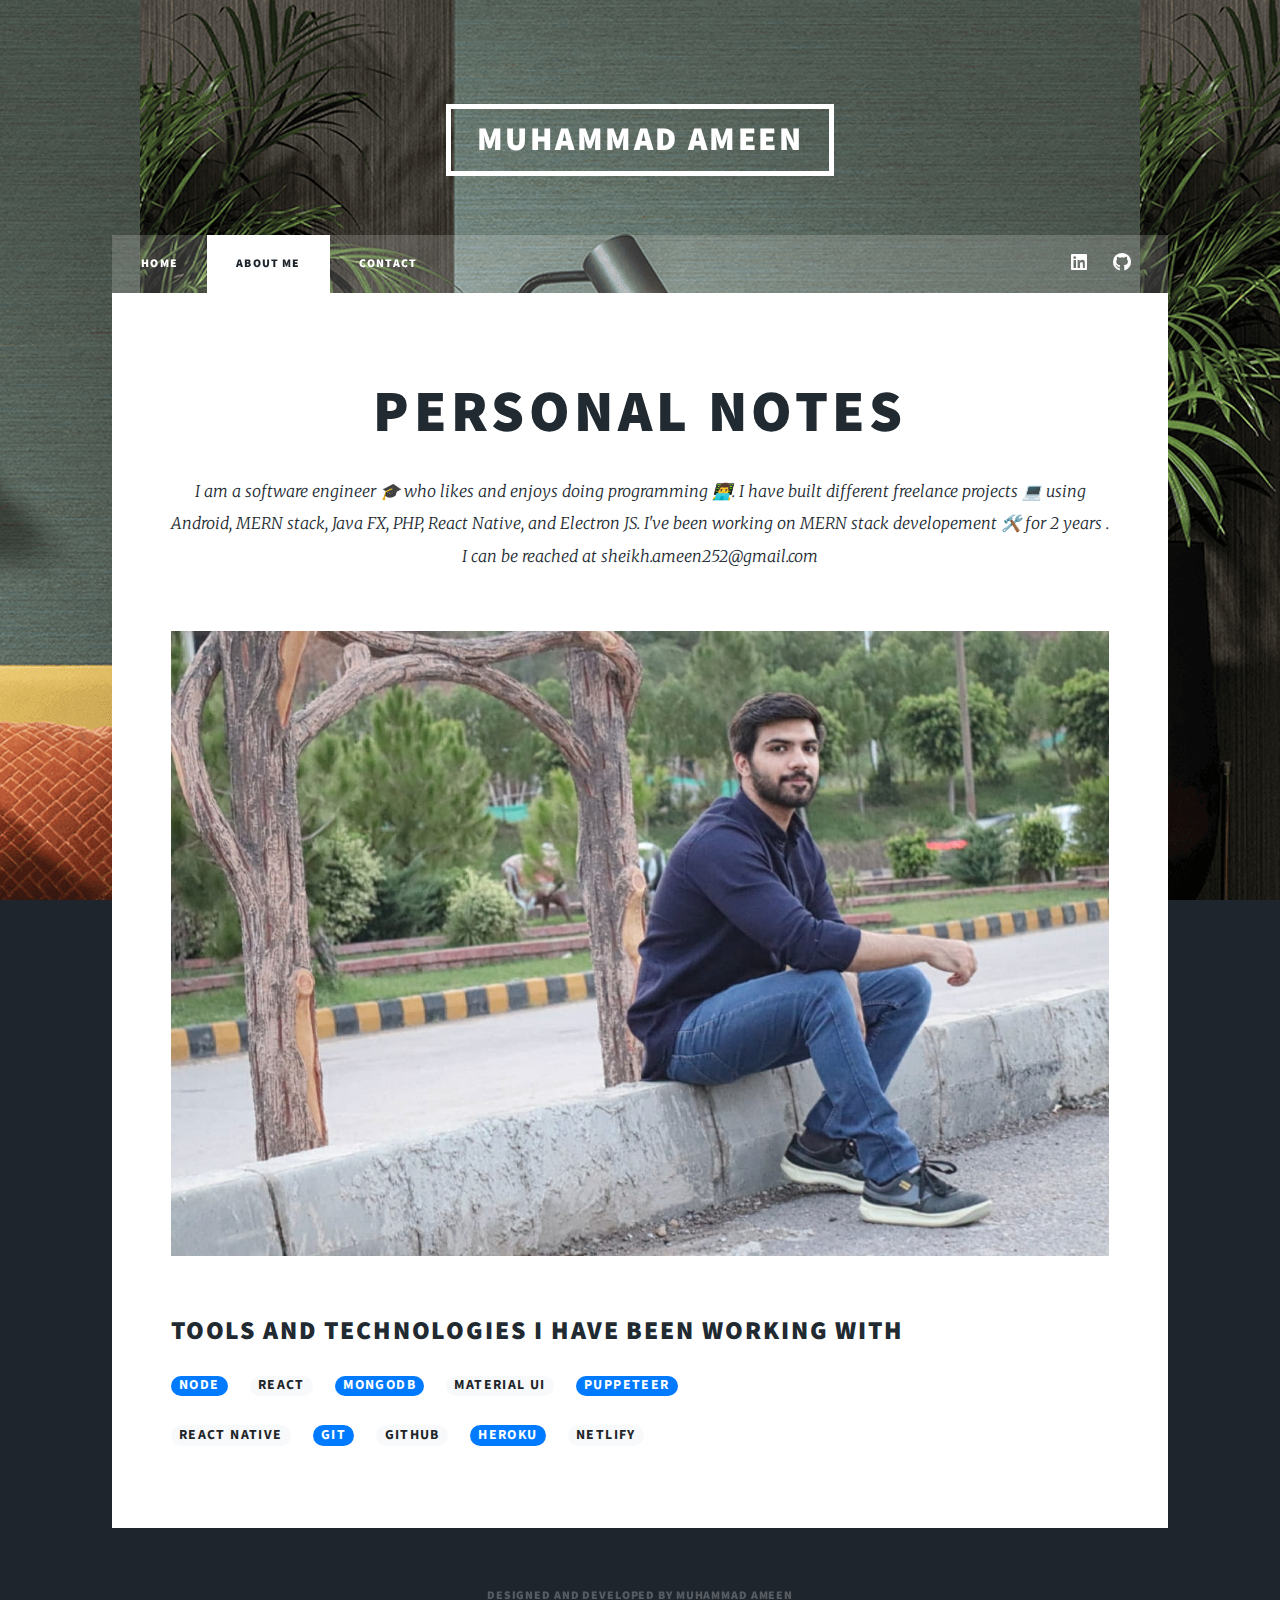
==== about.html @ bad53d4a "added new images, projects, skills and updated aboutme" ====
<!DOCTYPE HTML>

<html>
	<head>
		<title>About me-Muhammad Ameen</title>
		<link rel="stylesheet" href="https://maxcdn.bootstrapcdn.com/bootstrap/4.0.0/css/bootstrap.min.css" integrity="sha384-Gn5384xqQ1aoWXA+058RXPxPg6fy4IWvTNh0E263XmFcJlSAwiGgFAW/dAiS6JXm" crossorigin="anonymous">
		<link rel="icon" href="images/logo.png" type="image/png" sizes="16x16">
		<meta charset="utf-8" />
		<meta name="viewport" content="width=device-width, initial-scale=1, user-scalable=no" />
		<link rel="stylesheet" href="assets/css/main.css" />
		<noscript><link rel="stylesheet" href="assets/css/noscript.css" /></noscript>
	</head>
	<body class="is-preload">

		<!-- Wrapper -->
			<div id="wrapper">

				<!-- Header -->
					<header id="header">
						<a href="index.html" class="logo">Muhammad Ameen</a>
					</header>

				<!-- Nav -->
					<nav id="nav">
						<ul class="links">
							<li><a href="index.html">HOME</a></li>
							<li class="active"><a href="about.html">About me</a></li>
							<li><a href="contact.html">Contact</a></li>
						</ul>
						<ul class="icons">
							<li><a target="_blank" href="https://www.linkedin.com/in/sheikh-ameen-5b559b1a7/" class="icon brands fa-linkedin"><span class="label">LinkedIn</span></a></li>
							<li><a  target="_blank" href="https://github.com/MuhammadAmeen252" class="icon brands fa-github"><span class="label">GitHub</span></a></li>
						</ul>
					</nav>

				<!-- Main -->
					<div id="main">

						<!-- Post -->
							<section class="post">
								<header class="major">
									
									<h1>PERSONAL NOTES</h1>
									<p>I am a software engineer 🎓 who likes and enjoys doing programming 👨‍💻. I have built different freelance projects 💻 using Android, MERN stack, Java FX, PHP, React Native, and Electron JS. I've been working on MERN stack developement 🛠️ for 2 years .
										 I can be reached at sheikh.ameen252@gmail.com</p>
								</header>
								<div class="image main"><img src="images/myPic.jpg" alt="" /></div>
								<h2>Tools And Technologies I have been working with</h2>
								<div class="row">
									
									<h3><span class="badge badge-pill badge-primary">Node</span></h3>
									<h3><span class="badge badge-pill badge-light">React</span></h3>
									<h3><span class="badge badge-pill badge-primary">MongoDB</span></h3>
									<h3><span class="badge badge-pill badge-light">Material UI</span></h3>
									<h3><span class="badge badge-pill badge-primary">Puppeteer</span></h3>
									
									
								</div>

								<div class="row">
									
									<h3><span class="badge badge-pill badge-light">React Native</span></h3>
									<h3><span class="badge badge-pill badge-primary">Git</span></h3>
									<h3><span class="badge badge-pill badge-light">GitHub</span></h3>
									<h3><span class="badge badge-pill badge-primary">Heroku</span></h3>
									<h3><span class="badge badge-pill badge-light">Netlify</span></h3>

								</div>	
								
							</section>

					</div>

				

				<!-- Copyright -->
					<div id="copyright">
						<ul><li>Designed and developed by Muhammad Ameen</li></ul>
					</div>

			</div>

		<!-- Scripts -->
			<script src="assets/js/jquery.min.js"></script>
			<script src="assets/js/jquery.scrollex.min.js"></script>
			<script src="assets/js/jquery.scrolly.min.js"></script>
			<script src="assets/js/browser.min.js"></script>
			<script src="assets/js/breakpoints.min.js"></script>
			<script src="assets/js/util.js"></script>
			<script src="assets/js/main.js"></script>

	</body>
</html>
---- assets/css/main.css ----
@import url(fontawesome-all.min.css);
@import url("https://fonts.googleapis.com/css?family=Merriweather:300,700,300italic,700italic|Source+Sans+Pro:900");

.circle {
	background: #456BD9;
	border-radius: 50%;
	color: #fff;
	height: 8.4em;
	position: relative;
	width: 8.4em;
  }
  
  .circle-content {
	hyphens: auto;
	margin: 0.75em;
	text-align: center;
  }
  
  /**

html, body, div, span, applet, object,
iframe, h1, h2, h3, h4, h5, h6, p, blockquote,
pre, a, abbr, acronym, address, big, cite,
code, del, dfn, em, img, ins, kbd, q, s, samp,
small, strike, strong, sub, sup, tt, var, b,
u, i, center, dl, dt, dd, ol, ul, li, fieldset,
form, label, legend, table, caption, tbody,
tfoot, thead, tr, th, td, article, aside,
canvas, details, embed, figure, figcaption,
footer, header, hgroup, menu, nav, output, ruby,
section, summary, time, mark, audio, video {
	margin: 0;
	padding: 0;
	border: 0;
	font-size: 100%;
	font: inherit;
	vertical-align: baseline;}

article, aside, details, figcaption, figure,
footer, header, hgroup, menu, nav, section {
	display: block;}

body {
	line-height: 1;
}

ol, ul {
	list-style: none;
}

blockquote, q {
	quotes: none;
}

	blockquote:before, blockquote:after, q:before, q:after {
		content: '';
		content: none;
	}

table {
	border-collapse: collapse;
	border-spacing: 0;
}

body {
	-webkit-text-size-adjust: none;
}

mark {
	background-color: transparent;
	color: inherit;
}

input::-moz-focus-inner {
	border: 0;
	padding: 0;
}

input, select, textarea {
	-moz-appearance: none;
	-webkit-appearance: none;
	-ms-appearance: none;
	appearance: none;
}

/* Basic */

	@-ms-viewport {
		width: device-width;
	}

	body {
		-ms-overflow-style: scrollbar;
	}

	@media screen and (max-width: 480px) {

		html, body {
			min-width: 320px;
		}

	}

	html {
		box-sizing: border-box;
	}

	*, *:before, *:after {
		box-sizing: inherit;
	}

	body {
		background-color: #1e252d;
	}

		body.is-preload *, body.is-preload *:before, body.is-preload *:after {
			-moz-animation: none !important;
			-webkit-animation: none !important;
			-ms-animation: none !important;
			animation: none !important;
			-moz-transition: none !important;
			-webkit-transition: none !important;
			-ms-transition: none !important;
			transition: none !important;
		}

/* Type */

	html {
		font-size: 16pt;
	}

		@media screen and (max-width: 1680px) {

			html {
				font-size: 12pt;
			}

		}

		@media screen and (max-width: 1280px) {

			html {
				font-size: 11pt;
			}

		}

		@media screen and (max-width: 360px) {

			html {
				font-size: 10pt;
			}

		}

	body {
		color: #212931;
	}

	body, input, select, textarea {
		font-family: "Merriweather", Georgia, serif;
		font-weight: 300;
		font-size: 1rem;
		line-height: 2.375;
	}

	a {
		-moz-transition: color 0.2s ease-in-out, background-color 0.2s ease-in-out, border-color 0.2s ease-in-out, box-shadow 0.2s ease-in-out;
		-webkit-transition: color 0.2s ease-in-out, background-color 0.2s ease-in-out, border-color 0.2s ease-in-out, box-shadow 0.2s ease-in-out;
		-ms-transition: color 0.2s ease-in-out, background-color 0.2s ease-in-out, border-color 0.2s ease-in-out, box-shadow 0.2s ease-in-out;
		transition: color 0.2s ease-in-out, background-color 0.2s ease-in-out, border-color 0.2s ease-in-out, box-shadow 0.2s ease-in-out;
		border-bottom: dotted 1px;
		text-decoration: none;
	}

		a:hover {
			border-bottom-color: transparent;
		}

	strong, b {
		font-weight: 600;
	}

	em, i {
		font-style: italic;
	}

	p {
		text-align: justify;
		margin: 0 0 2rem 0;
	}

	h1, h2, h3, h4, h5, h6 {
		font-family: "Source Sans Pro", Helvetica, sans-serif;
		font-weight: 900;
		line-height: 1.5;
		letter-spacing: 0.075em;
		text-transform: uppercase;
		margin: 0 0 1rem 0;
	}

		h1 a, h2 a, h3 a, h4 a, h5 a, h6 a {
			border-bottom: 0;
			color: inherit;
			text-decoration: none;
		}

	h1 {
		font-size: 4rem;
		line-height: 1.1;
		margin: 0 0 2rem 0;
	}

	h2 {
		font-size: 1.75rem;
		line-height: 1.3;
		margin: 0 0 1.5rem 0;
	}

	h3 {
		font-size: 1.25rem;
		margin: 0 0 1.5rem 0;
	}

	h4 {
		font-size: 1rem;
	}

	h5 {
		font-size: 0.9rem;
	}

	h6 {
		font-size: 0.8rem;
	}

	sub {
		font-size: 0.8rem;
		position: relative;
		top: 0.5rem;
	}

	sup {
		font-size: 0.8rem;
		position: relative;
		top: -0.5rem;
	}

	blockquote {
		border-left: solid 4px;
		font-style: italic;
		margin: 0 0 2rem 0;
		padding: 0.5rem 0 0.5rem 2rem;
	}

	code {
		border: solid 2px;
		font-family: "Courier New", monospace;
		font-size: 0.9rem;
		margin: 0 0.25rem;
		padding: 0.25rem 0.65rem;
	}

	pre {
		-webkit-overflow-scrolling: touch;
		font-family: "Courier New", monospace;
		font-size: 0.9rem;
		margin: 0 0 2rem 0;
	}

		pre code {
			display: block;
			line-height: 1.75;
			padding: 1rem 1.5rem;
			overflow-x: auto;
		}

	hr {
		border: 0;
		border-bottom: solid 2px;
		margin: 3rem 0;
	}

		hr.major {
			margin: 5rem 0;
		}

	.align-left {
		text-align: left;
	}

	.align-center {
		text-align: center;
	}

	.align-right {
		text-align: right;
	}

	input, select, textarea {
		color: #212931;
	}

	a {
		color: #212931;
		border-bottom-color: rgba(33, 41, 49, 0.5);
	}

		a:hover {
			border-bottom-color: transparent;
			color: #18bfef !important;
		}

	strong, b {
		color: #212931;
	}

	h1, h2, h3, h4, h5, h6 {
		color: #212931;
	}

	blockquote {
		border-left-color: #eeeeee;
	}

	code {
		background: rgba(220, 220, 220, 0.25);
		border-color: #eeeeee;
	}

	hr {
		border-bottom-color: #eeeeee;
	}

/* Row */

	.row {
		display: flex;
		flex-wrap: wrap;
		box-sizing: border-box;
		align-items: stretch;
	}

		.row > * {
			box-sizing: border-box;
		}

		.row.gtr-uniform > * > :last-child {
			margin-bottom: 0;
		}

		.row.aln-left {
			justify-content: flex-start;
		}

		.row.aln-center {
			justify-content: center;
		}

		.row.aln-right {
			justify-content: flex-end;
		}

		.row.aln-top {
			align-items: flex-start;
		}

		.row.aln-middle {
			align-items: center;
		}

		.row.aln-bottom {
			align-items: flex-end;
		}

		.row > .imp {
			order: -1;
		}

		.row > .col-1 {
			width: 8.33333%;
		}

		.row > .off-1 {
			margin-left: 8.33333%;
		}

		.row > .col-2 {
			width: 16.66667%;
		}

		.row > .off-2 {
			margin-left: 16.66667%;
		}

		.row > .col-3 {
			width: 25%;
		}

		.row > .off-3 {
			margin-left: 25%;
		}

		.row > .col-4 {
			width: 33.33333%;
		}

		.row > .off-4 {
			margin-left: 33.33333%;
		}

		.row > .col-5 {
			width: 41.66667%;
		}

		.row > .off-5 {
			margin-left: 41.66667%;
		}

		.row > .col-6 {
			width: 50%;
		}

		.row > .off-6 {
			margin-left: 50%;
		}

		.row > .col-7 {
			width: 58.33333%;
		}

		.row > .off-7 {
			margin-left: 58.33333%;
		}

		.row > .col-8 {
			width: 66.66667%;
		}

		.row > .off-8 {
			margin-left: 66.66667%;
		}

		.row > .col-9 {
			width: 75%;
		}

		.row > .off-9 {
			margin-left: 75%;
		}

		.row > .col-10 {
			width: 83.33333%;
		}

		.row > .off-10 {
			margin-left: 83.33333%;
		}

		.row > .col-11 {
			width: 91.66667%;
		}

		.row > .off-11 {
			margin-left: 91.66667%;
		}

		.row > .col-12 {
			width: 100%;
		}

		.row > .off-12 {
			margin-left: 100%;
		}

		.row.gtr-0 {
			margin-top: 0;
			margin-left: 0rem;
		}

			.row.gtr-0 > * {
				padding: 0 0 0 0rem;
			}

			.row.gtr-0.gtr-uniform {
				margin-top: 0rem;
			}

				.row.gtr-0.gtr-uniform > * {
					padding-top: 0rem;
				}

		.row.gtr-25 {
			margin-top: 0;
			margin-left: -0.375rem;
		}

			.row.gtr-25 > * {
				padding: 0 0 0 0.375rem;
			}

			.row.gtr-25.gtr-uniform {
				margin-top: -0.375rem;
			}

				.row.gtr-25.gtr-uniform > * {
					padding-top: 0.375rem;
				}

		.row.gtr-50 {
			margin-top: 0;
			margin-left: -0.75rem;
		}

			.row.gtr-50 > * {
				padding: 0 0 0 0.75rem;
			}

			.row.gtr-50.gtr-uniform {
				margin-top: -0.75rem;
			}

				.row.gtr-50.gtr-uniform > * {
					padding-top: 0.75rem;
				}

		.row {
			margin-top: 0;
			margin-left: -1.5rem;
		}

			.row > * {
				padding: 0 0 0 1.5rem;
			}

			.row.gtr-uniform {
				margin-top: -1.5rem;
			}

				.row.gtr-uniform > * {
					padding-top: 1.5rem;
				}

		.row.gtr-150 {
			margin-top: 0;
			margin-left: -2.25rem;
		}

			.row.gtr-150 > * {
				padding: 0 0 0 2.25rem;
			}

			.row.gtr-150.gtr-uniform {
				margin-top: -2.25rem;
			}

				.row.gtr-150.gtr-uniform > * {
					padding-top: 2.25rem;
				}

		.row.gtr-200 {
			margin-top: 0;
			margin-left: -3rem;
		}

			.row.gtr-200 > * {
				padding: 0 0 0 3rem;
			}

			.row.gtr-200.gtr-uniform {
				margin-top: -3rem;
			}

				.row.gtr-200.gtr-uniform > * {
					padding-top: 3rem;
				}

		@media screen and (max-width: 1680px) {

			.row {
				display: flex;
				flex-wrap: wrap;
				box-sizing: border-box;
				align-items: stretch;
			}

				.row > * {
					box-sizing: border-box;
				}

				.row.gtr-uniform > * > :last-child {
					margin-bottom: 0;
				}

				.row.aln-left {
					justify-content: flex-start;
				}

				.row.aln-center {
					justify-content: center;
				}

				.row.aln-right {
					justify-content: flex-end;
				}

				.row.aln-top {
					align-items: flex-start;
				}

				.row.aln-middle {
					align-items: center;
				}

				.row.aln-bottom {
					align-items: flex-end;
				}

				.row > .imp-xlarge {
					order: -1;
				}

				.row > .col-1-xlarge {
					width: 8.33333%;
				}

				.row > .off-1-xlarge {
					margin-left: 8.33333%;
				}

				.row > .col-2-xlarge {
					width: 16.66667%;
				}

				.row > .off-2-xlarge {
					margin-left: 16.66667%;
				}

				.row > .col-3-xlarge {
					width: 25%;
				}

				.row > .off-3-xlarge {
					margin-left: 25%;
				}

				.row > .col-4-xlarge {
					width: 33.33333%;
				}

				.row > .off-4-xlarge {
					margin-left: 33.33333%;
				}

				.row > .col-5-xlarge {
					width: 41.66667%;
				}

				.row > .off-5-xlarge {
					margin-left: 41.66667%;
				}

				.row > .col-6-xlarge {
					width: 50%;
				}

				.row > .off-6-xlarge {
					margin-left: 50%;
				}

				.row > .col-7-xlarge {
					width: 58.33333%;
				}

				.row > .off-7-xlarge {
					margin-left: 58.33333%;
				}

				.row > .col-8-xlarge {
					width: 66.66667%;
				}

				.row > .off-8-xlarge {
					margin-left: 66.66667%;
				}

				.row > .col-9-xlarge {
					width: 75%;
				}

				.row > .off-9-xlarge {
					margin-left: 75%;
				}

				.row > .col-10-xlarge {
					width: 83.33333%;
				}

				.row > .off-10-xlarge {
					margin-left: 83.33333%;
				}

				.row > .col-11-xlarge {
					width: 91.66667%;
				}

				.row > .off-11-xlarge {
					margin-left: 91.66667%;
				}

				.row > .col-12-xlarge {
					width: 100%;
				}

				.row > .off-12-xlarge {
					margin-left: 100%;
				}

				.row.gtr-0 {
					margin-top: 0;
					margin-left: 0rem;
				}

					.row.gtr-0 > * {
						padding: 0 0 0 0rem;
					}

					.row.gtr-0.gtr-uniform {
						margin-top: 0rem;
					}

						.row.gtr-0.gtr-uniform > * {
							padding-top: 0rem;
						}

				.row.gtr-25 {
					margin-top: 0;
					margin-left: -0.375rem;
				}

					.row.gtr-25 > * {
						padding: 0 0 0 0.375rem;
					}

					.row.gtr-25.gtr-uniform {
						margin-top: -0.375rem;
					}

						.row.gtr-25.gtr-uniform > * {
							padding-top: 0.375rem;
						}

				.row.gtr-50 {
					margin-top: 0;
					margin-left: -0.75rem;
				}

					.row.gtr-50 > * {
						padding: 0 0 0 0.75rem;
					}

					.row.gtr-50.gtr-uniform {
						margin-top: -0.75rem;
					}

						.row.gtr-50.gtr-uniform > * {
							padding-top: 0.75rem;
						}

				.row {
					margin-top: 0;
					margin-left: -1.5rem;
				}

					.row > * {
						padding: 0 0 0 1.5rem;
					}

					.row.gtr-uniform {
						margin-top: -1.5rem;
					}

						.row.gtr-uniform > * {
							padding-top: 1.5rem;
						}

				.row.gtr-150 {
					margin-top: 0;
					margin-left: -2.25rem;
				}

					.row.gtr-150 > * {
						padding: 0 0 0 2.25rem;
					}

					.row.gtr-150.gtr-uniform {
						margin-top: -2.25rem;
					}

						.row.gtr-150.gtr-uniform > * {
							padding-top: 2.25rem;
						}

				.row.gtr-200 {
					margin-top: 0;
					margin-left: -3rem;
				}

					.row.gtr-200 > * {
						padding: 0 0 0 3rem;
					}

					.row.gtr-200.gtr-uniform {
						margin-top: -3rem;
					}

						.row.gtr-200.gtr-uniform > * {
							padding-top: 3rem;
						}

		}

		@media screen and (max-width: 1280px) {

			.row {
				display: flex;
				flex-wrap: wrap;
				box-sizing: border-box;
				align-items: stretch;
			}

				.row > * {
					box-sizing: border-box;
				}

				.row.gtr-uniform > * > :last-child {
					margin-bottom: 0;
				}

				.row.aln-left {
					justify-content: flex-start;
				}

				.row.aln-center {
					justify-content: center;
				}

				.row.aln-right {
					justify-content: flex-end;
				}

				.row.aln-top {
					align-items: flex-start;
				}

				.row.aln-middle {
					align-items: center;
				}

				.row.aln-bottom {
					align-items: flex-end;
				}

				.row > .imp-large {
					order: -1;
				}

				.row > .col-1-large {
					width: 8.33333%;
				}

				.row > .off-1-large {
					margin-left: 8.33333%;
				}

				.row > .col-2-large {
					width: 16.66667%;
				}

				.row > .off-2-large {
					margin-left: 16.66667%;
				}

				.row > .col-3-large {
					width: 25%;
				}

				.row > .off-3-large {
					margin-left: 25%;
				}

				.row > .col-4-large {
					width: 33.33333%;
				}

				.row > .off-4-large {
					margin-left: 33.33333%;
				}

				.row > .col-5-large {
					width: 41.66667%;
				}

				.row > .off-5-large {
					margin-left: 41.66667%;
				}

				.row > .col-6-large {
					width: 50%;
				}

				.row > .off-6-large {
					margin-left: 50%;
				}

				.row > .col-7-large {
					width: 58.33333%;
				}

				.row > .off-7-large {
					margin-left: 58.33333%;
				}

				.row > .col-8-large {
					width: 66.66667%;
				}

				.row > .off-8-large {
					margin-left: 66.66667%;
				}

				.row > .col-9-large {
					width: 75%;
				}

				.row > .off-9-large {
					margin-left: 75%;
				}

				.row > .col-10-large {
					width: 83.33333%;
				}

				.row > .off-10-large {
					margin-left: 83.33333%;
				}

				.row > .col-11-large {
					width: 91.66667%;
				}

				.row > .off-11-large {
					margin-left: 91.66667%;
				}

				.row > .col-12-large {
					width: 100%;
				}

				.row > .off-12-large {
					margin-left: 100%;
				}

				.row.gtr-0 {
					margin-top: 0;
					margin-left: 0rem;
				}

					.row.gtr-0 > * {
						padding: 0 0 0 0rem;
					}

					.row.gtr-0.gtr-uniform {
						margin-top: 0rem;
					}

						.row.gtr-0.gtr-uniform > * {
							padding-top: 0rem;
						}

				.row.gtr-25 {
					margin-top: 0;
					margin-left: -0.375rem;
				}

					.row.gtr-25 > * {
						padding: 0 0 0 0.375rem;
					}

					.row.gtr-25.gtr-uniform {
						margin-top: -0.375rem;
					}

						.row.gtr-25.gtr-uniform > * {
							padding-top: 0.375rem;
						}

				.row.gtr-50 {
					margin-top: 0;
					margin-left: -0.75rem;
				}

					.row.gtr-50 > * {
						padding: 0 0 0 0.75rem;
					}

					.row.gtr-50.gtr-uniform {
						margin-top: -0.75rem;
					}

						.row.gtr-50.gtr-uniform > * {
							padding-top: 0.75rem;
						}

				.row {
					margin-top: 0;
					margin-left: -1.5rem;
				}

					.row > * {
						padding: 0 0 0 1.5rem;
					}

					.row.gtr-uniform {
						margin-top: -1.5rem;
					}

						.row.gtr-uniform > * {
							padding-top: 1.5rem;
						}

				.row.gtr-150 {
					margin-top: 0;
					margin-left: -2.25rem;
				}

					.row.gtr-150 > * {
						padding: 0 0 0 2.25rem;
					}

					.row.gtr-150.gtr-uniform {
						margin-top: -2.25rem;
					}

						.row.gtr-150.gtr-uniform > * {
							padding-top: 2.25rem;
						}

				.row.gtr-200 {
					margin-top: 0;
					margin-left: -3rem;
				}

					.row.gtr-200 > * {
						padding: 0 0 0 3rem;
					}

					.row.gtr-200.gtr-uniform {
						margin-top: -3rem;
					}

						.row.gtr-200.gtr-uniform > * {
							padding-top: 3rem;
						}

		}

		@media screen and (max-width: 980px) {

			.row {
				display: flex;
				flex-wrap: wrap;
				box-sizing: border-box;
				align-items: stretch;
			}

				.row > * {
					box-sizing: border-box;
				}

				.row.gtr-uniform > * > :last-child {
					margin-bottom: 0;
				}

				.row.aln-left {
					justify-content: flex-start;
				}

				.row.aln-center {
					justify-content: center;
				}

				.row.aln-right {
					justify-content: flex-end;
				}

				.row.aln-top {
					align-items: flex-start;
				}

				.row.aln-middle {
					align-items: center;
				}

				.row.aln-bottom {
					align-items: flex-end;
				}

				.row > .imp-medium {
					order: -1;
				}

				.row > .col-1-medium {
					width: 8.33333%;
				}

				.row > .off-1-medium {
					margin-left: 8.33333%;
				}

				.row > .col-2-medium {
					width: 16.66667%;
				}

				.row > .off-2-medium {
					margin-left: 16.66667%;
				}

				.row > .col-3-medium {
					width: 25%;
				}

				.row > .off-3-medium {
					margin-left: 25%;
				}

				.row > .col-4-medium {
					width: 33.33333%;
				}

				.row > .off-4-medium {
					margin-left: 33.33333%;
				}

				.row > .col-5-medium {
					width: 41.66667%;
				}

				.row > .off-5-medium {
					margin-left: 41.66667%;
				}

				.row > .col-6-medium {
					width: 50%;
				}

				.row > .off-6-medium {
					margin-left: 50%;
				}

				.row > .col-7-medium {
					width: 58.33333%;
				}

				.row > .off-7-medium {
					margin-left: 58.33333%;
				}

				.row > .col-8-medium {
					width: 66.66667%;
				}

				.row > .off-8-medium {
					margin-left: 66.66667%;
				}

				.row > .col-9-medium {
					width: 75%;
				}

				.row > .off-9-medium {
					margin-left: 75%;
				}

				.row > .col-10-medium {
					width: 83.33333%;
				}

				.row > .off-10-medium {
					margin-left: 83.33333%;
				}

				.row > .col-11-medium {
					width: 91.66667%;
				}

				.row > .off-11-medium {
					margin-left: 91.66667%;
				}

				.row > .col-12-medium {
					width: 100%;
				}

				.row > .off-12-medium {
					margin-left: 100%;
				}

				.row.gtr-0 {
					margin-top: 0;
					margin-left: 0rem;
				}

					.row.gtr-0 > * {
						padding: 0 0 0 0rem;
					}

					.row.gtr-0.gtr-uniform {
						margin-top: 0rem;
					}

						.row.gtr-0.gtr-uniform > * {
							padding-top: 0rem;
						}

				.row.gtr-25 {
					margin-top: 0;
					margin-left: -0.375rem;
				}

					.row.gtr-25 > * {
						padding: 0 0 0 0.375rem;
					}

					.row.gtr-25.gtr-uniform {
						margin-top: -0.375rem;
					}

						.row.gtr-25.gtr-uniform > * {
							padding-top: 0.375rem;
						}

				.row.gtr-50 {
					margin-top: 0;
					margin-left: -0.75rem;
				}

					.row.gtr-50 > * {
						padding: 0 0 0 0.75rem;
					}

					.row.gtr-50.gtr-uniform {
						margin-top: -0.75rem;
					}

						.row.gtr-50.gtr-uniform > * {
							padding-top: 0.75rem;
						}

				.row {
					margin-top: 0;
					margin-left: -1.5rem;
				}

					.row > * {
						padding: 0 0 0 1.5rem;
					}

					.row.gtr-uniform {
						margin-top: -1.5rem;
					}

						.row.gtr-uniform > * {
							padding-top: 1.5rem;
						}

				.row.gtr-150 {
					margin-top: 0;
					margin-left: -2.25rem;
				}

					.row.gtr-150 > * {
						padding: 0 0 0 2.25rem;
					}

					.row.gtr-150.gtr-uniform {
						margin-top: -2.25rem;
					}

						.row.gtr-150.gtr-uniform > * {
							padding-top: 2.25rem;
						}

				.row.gtr-200 {
					margin-top: 0;
					margin-left: -3rem;
				}

					.row.gtr-200 > * {
						padding: 0 0 0 3rem;
					}

					.row.gtr-200.gtr-uniform {
						margin-top: -3rem;
					}

						.row.gtr-200.gtr-uniform > * {
							padding-top: 3rem;
						}

		}

		@media screen and (max-width: 736px) {

			.row {
				display: flex;
				flex-wrap: wrap;
				box-sizing: border-box;
				align-items: stretch;
			}

				.row > * {
					box-sizing: border-box;
				}

				.row.gtr-uniform > * > :last-child {
					margin-bottom: 0;
				}

				.row.aln-left {
					justify-content: flex-start;
				}

				.row.aln-center {
					justify-content: center;
				}

				.row.aln-right {
					justify-content: flex-end;
				}

				.row.aln-top {
					align-items: flex-start;
				}

				.row.aln-middle {
					align-items: center;
				}

				.row.aln-bottom {
					align-items: flex-end;
				}

				.row > .imp-small {
					order: -1;
				}

				.row > .col-1-small {
					width: 8.33333%;
				}

				.row > .off-1-small {
					margin-left: 8.33333%;
				}

				.row > .col-2-small {
					width: 16.66667%;
				}

				.row > .off-2-small {
					margin-left: 16.66667%;
				}

				.row > .col-3-small {
					width: 25%;
				}

				.row > .off-3-small {
					margin-left: 25%;
				}

				.row > .col-4-small {
					width: 33.33333%;
				}

				.row > .off-4-small {
					margin-left: 33.33333%;
				}

				.row > .col-5-small {
					width: 41.66667%;
				}

				.row > .off-5-small {
					margin-left: 41.66667%;
				}

				.row > .col-6-small {
					width: 50%;
				}

				.row > .off-6-small {
					margin-left: 50%;
				}

				.row > .col-7-small {
					width: 58.33333%;
				}

				.row > .off-7-small {
					margin-left: 58.33333%;
				}

				.row > .col-8-small {
					width: 66.66667%;
				}

				.row > .off-8-small {
					margin-left: 66.66667%;
				}

				.row > .col-9-small {
					width: 75%;
				}

				.row > .off-9-small {
					margin-left: 75%;
				}

				.row > .col-10-small {
					width: 83.33333%;
				}

				.row > .off-10-small {
					margin-left: 83.33333%;
				}

				.row > .col-11-small {
					width: 91.66667%;
				}

				.row > .off-11-small {
					margin-left: 91.66667%;
				}

				.row > .col-12-small {
					width: 100%;
				}

				.row > .off-12-small {
					margin-left: 100%;
				}

				.row.gtr-0 {
					margin-top: 0;
					margin-left: 0rem;
				}

					.row.gtr-0 > * {
						padding: 0 0 0 0rem;
					}

					.row.gtr-0.gtr-uniform {
						margin-top: 0rem;
					}

						.row.gtr-0.gtr-uniform > * {
							padding-top: 0rem;
						}

				.row.gtr-25 {
					margin-top: 0;
					margin-left: -0.375rem;
				}

					.row.gtr-25 > * {
						padding: 0 0 0 0.375rem;
					}

					.row.gtr-25.gtr-uniform {
						margin-top: -0.375rem;
					}

						.row.gtr-25.gtr-uniform > * {
							padding-top: 0.375rem;
						}

				.row.gtr-50 {
					margin-top: 0;
					margin-left: -0.75rem;
				}

					.row.gtr-50 > * {
						padding: 0 0 0 0.75rem;
					}

					.row.gtr-50.gtr-uniform {
						margin-top: -0.75rem;
					}

						.row.gtr-50.gtr-uniform > * {
							padding-top: 0.75rem;
						}

				.row {
					margin-top: 0;
					margin-left: -1.5rem;
				}

					.row > * {
						padding: 0 0 0 1.5rem;
					}

					.row.gtr-uniform {
						margin-top: -1.5rem;
					}

						.row.gtr-uniform > * {
							padding-top: 1.5rem;
						}

				.row.gtr-150 {
					margin-top: 0;
					margin-left: -2.25rem;
				}

					.row.gtr-150 > * {
						padding: 0 0 0 2.25rem;
					}

					.row.gtr-150.gtr-uniform {
						margin-top: -2.25rem;
					}

						.row.gtr-150.gtr-uniform > * {
							padding-top: 2.25rem;
						}

				.row.gtr-200 {
					margin-top: 0;
					margin-left: -3rem;
				}

					.row.gtr-200 > * {
						padding: 0 0 0 3rem;
					}

					.row.gtr-200.gtr-uniform {
						margin-top: -3rem;
					}

						.row.gtr-200.gtr-uniform > * {
							padding-top: 3rem;
						}

		}

		@media screen and (max-width: 480px) {

			.row {
				display: flex;
				flex-wrap: wrap;
				box-sizing: border-box;
				align-items: stretch;
			}

				.row > * {
					box-sizing: border-box;
				}

				.row.gtr-uniform > * > :last-child {
					margin-bottom: 0;
				}

				.row.aln-left {
					justify-content: flex-start;
				}

				.row.aln-center {
					justify-content: center;
				}

				.row.aln-right {
					justify-content: flex-end;
				}

				.row.aln-top {
					align-items: flex-start;
				}

				.row.aln-middle {
					align-items: center;
				}

				.row.aln-bottom {
					align-items: flex-end;
				}

				.row > .imp-xsmall {
					order: -1;
				}

				.row > .col-1-xsmall {
					width: 8.33333%;
				}

				.row > .off-1-xsmall {
					margin-left: 8.33333%;
				}

				.row > .col-2-xsmall {
					width: 16.66667%;
				}

				.row > .off-2-xsmall {
					margin-left: 16.66667%;
				}

				.row > .col-3-xsmall {
					width: 25%;
				}

				.row > .off-3-xsmall {
					margin-left: 25%;
				}

				.row > .col-4-xsmall {
					width: 33.33333%;
				}

				.row > .off-4-xsmall {
					margin-left: 33.33333%;
				}

				.row > .col-5-xsmall {
					width: 41.66667%;
				}

				.row > .off-5-xsmall {
					margin-left: 41.66667%;
				}

				.row > .col-6-xsmall {
					width: 50%;
				}

				.row > .off-6-xsmall {
					margin-left: 50%;
				}

				.row > .col-7-xsmall {
					width: 58.33333%;
				}

				.row > .off-7-xsmall {
					margin-left: 58.33333%;
				}

				.row > .col-8-xsmall {
					width: 66.66667%;
				}

				.row > .off-8-xsmall {
					margin-left: 66.66667%;
				}

				.row > .col-9-xsmall {
					width: 75%;
				}

				.row > .off-9-xsmall {
					margin-left: 75%;
				}

				.row > .col-10-xsmall {
					width: 83.33333%;
				}

				.row > .off-10-xsmall {
					margin-left: 83.33333%;
				}

				.row > .col-11-xsmall {
					width: 91.66667%;
				}

				.row > .off-11-xsmall {
					margin-left: 91.66667%;
				}

				.row > .col-12-xsmall {
					width: 100%;
				}

				.row > .off-12-xsmall {
					margin-left: 100%;
				}

				.row.gtr-0 {
					margin-top: 0;
					margin-left: 0rem;
				}

					.row.gtr-0 > * {
						padding: 0 0 0 0rem;
					}

					.row.gtr-0.gtr-uniform {
						margin-top: 0rem;
					}

						.row.gtr-0.gtr-uniform > * {
							padding-top: 0rem;
						}

				.row.gtr-25 {
					margin-top: 0;
					margin-left: -0.375rem;
				}

					.row.gtr-25 > * {
						padding: 0 0 0 0.375rem;
					}

					.row.gtr-25.gtr-uniform {
						margin-top: -0.375rem;
					}

						.row.gtr-25.gtr-uniform > * {
							padding-top: 0.375rem;
						}

				.row.gtr-50 {
					margin-top: 0;
					margin-left: -0.75rem;
				}

					.row.gtr-50 > * {
						padding: 0 0 0 0.75rem;
					}

					.row.gtr-50.gtr-uniform {
						margin-top: -0.75rem;
					}

						.row.gtr-50.gtr-uniform > * {
							padding-top: 0.75rem;
						}

				.row {
					margin-top: 0;
					margin-left: -1.5rem;
				}

					.row > * {
						padding: 0 0 0 1.5rem;
					}

					.row.gtr-uniform {
						margin-top: -1.5rem;
					}

						.row.gtr-uniform > * {
							padding-top: 1.5rem;
						}

				.row.gtr-150 {
					margin-top: 0;
					margin-left: -2.25rem;
				}

					.row.gtr-150 > * {
						padding: 0 0 0 2.25rem;
					}

					.row.gtr-150.gtr-uniform {
						margin-top: -2.25rem;
					}

						.row.gtr-150.gtr-uniform > * {
							padding-top: 2.25rem;
						}

				.row.gtr-200 {
					margin-top: 0;
					margin-left: -3rem;
				}

					.row.gtr-200 > * {
						padding: 0 0 0 3rem;
					}

					.row.gtr-200.gtr-uniform {
						margin-top: -3rem;
					}

						.row.gtr-200.gtr-uniform > * {
							padding-top: 3rem;
						}

		}

		@media screen and (max-width: 360px) {

			.row {
				display: flex;
				flex-wrap: wrap;
				box-sizing: border-box;
				align-items: stretch;
			}

				.row > * {
					box-sizing: border-box;
				}

				.row.gtr-uniform > * > :last-child {
					margin-bottom: 0;
				}

				.row.aln-left {
					justify-content: flex-start;
				}

				.row.aln-center {
					justify-content: center;
				}

				.row.aln-right {
					justify-content: flex-end;
				}

				.row.aln-top {
					align-items: flex-start;
				}

				.row.aln-middle {
					align-items: center;
				}

				.row.aln-bottom {
					align-items: flex-end;
				}

				.row > .imp-xxsmall {
					order: -1;
				}

				.row > .col-1-xxsmall {
					width: 8.33333%;
				}

				.row > .off-1-xxsmall {
					margin-left: 8.33333%;
				}

				.row > .col-2-xxsmall {
					width: 16.66667%;
				}

				.row > .off-2-xxsmall {
					margin-left: 16.66667%;
				}

				.row > .col-3-xxsmall {
					width: 25%;
				}

				.row > .off-3-xxsmall {
					margin-left: 25%;
				}

				.row > .col-4-xxsmall {
					width: 33.33333%;
				}

				.row > .off-4-xxsmall {
					margin-left: 33.33333%;
				}

				.row > .col-5-xxsmall {
					width: 41.66667%;
				}

				.row > .off-5-xxsmall {
					margin-left: 41.66667%;
				}

				.row > .col-6-xxsmall {
					width: 50%;
				}

				.row > .off-6-xxsmall {
					margin-left: 50%;
				}

				.row > .col-7-xxsmall {
					width: 58.33333%;
				}

				.row > .off-7-xxsmall {
					margin-left: 58.33333%;
				}

				.row > .col-8-xxsmall {
					width: 66.66667%;
				}

				.row > .off-8-xxsmall {
					margin-left: 66.66667%;
				}

				.row > .col-9-xxsmall {
					width: 75%;
				}

				.row > .off-9-xxsmall {
					margin-left: 75%;
				}

				.row > .col-10-xxsmall {
					width: 83.33333%;
				}

				.row > .off-10-xxsmall {
					margin-left: 83.33333%;
				}

				.row > .col-11-xxsmall {
					width: 91.66667%;
				}

				.row > .off-11-xxsmall {
					margin-left: 91.66667%;
				}

				.row > .col-12-xxsmall {
					width: 100%;
				}

				.row > .off-12-xxsmall {
					margin-left: 100%;
				}

				.row.gtr-0 {
					margin-top: 0;
					margin-left: 0rem;
				}

					.row.gtr-0 > * {
						padding: 0 0 0 0rem;
					}

					.row.gtr-0.gtr-uniform {
						margin-top: 0rem;
					}

						.row.gtr-0.gtr-uniform > * {
							padding-top: 0rem;
						}

				.row.gtr-25 {
					margin-top: 0;
					margin-left: -0.375rem;
				}

					.row.gtr-25 > * {
						padding: 0 0 0 0.375rem;
					}

					.row.gtr-25.gtr-uniform {
						margin-top: -0.375rem;
					}

						.row.gtr-25.gtr-uniform > * {
							padding-top: 0.375rem;
						}

				.row.gtr-50 {
					margin-top: 0;
					margin-left: -0.75rem;
				}

					.row.gtr-50 > * {
						padding: 0 0 0 0.75rem;
					}

					.row.gtr-50.gtr-uniform {
						margin-top: -0.75rem;
					}

						.row.gtr-50.gtr-uniform > * {
							padding-top: 0.75rem;
						}

				.row {
					margin-top: 0;
					margin-left: -1.5rem;
				}

					.row > * {
						padding: 0 0 0 1.5rem;
					}

					.row.gtr-uniform {
						margin-top: -1.5rem;
					}

						.row.gtr-uniform > * {
							padding-top: 1.5rem;
						}

				.row.gtr-150 {
					margin-top: 0;
					margin-left: -2.25rem;
				}

					.row.gtr-150 > * {
						padding: 0 0 0 2.25rem;
					}

					.row.gtr-150.gtr-uniform {
						margin-top: -2.25rem;
					}

						.row.gtr-150.gtr-uniform > * {
							padding-top: 2.25rem;
						}

				.row.gtr-200 {
					margin-top: 0;
					margin-left: -3rem;
				}

					.row.gtr-200 > * {
						padding: 0 0 0 3rem;
					}

					.row.gtr-200.gtr-uniform {
						margin-top: -3rem;
					}

						.row.gtr-200.gtr-uniform > * {
							padding-top: 3rem;
						}

		}

/* Box */

	.box {
		border: solid 2px;
		margin-bottom: 2rem;
		padding: 1.5rem;
	}

		.box > :last-child,
		.box > :last-child > :last-child,
		.box > :last-child > :last-child > :last-child {
			margin-bottom: 0;
		}

		.box.alt {
			border: 0;
			border-radius: 0;
			padding: 0;
		}

	.box {
		border-color: #eeeeee;
	}

/* Button */

	input[type="submit"],
	input[type="reset"],
	input[type="button"],
	button,
	.button {
		-moz-appearance: none;
		-webkit-appearance: none;
		-ms-appearance: none;
		appearance: none;
		-moz-transition: background-color 0.2s ease-in-out, box-shadow 0.2s ease-in-out, color 0.2s ease-in-out;
		-webkit-transition: background-color 0.2s ease-in-out, box-shadow 0.2s ease-in-out, color 0.2s ease-in-out;
		-ms-transition: background-color 0.2s ease-in-out, box-shadow 0.2s ease-in-out, color 0.2s ease-in-out;
		transition: background-color 0.2s ease-in-out, box-shadow 0.2s ease-in-out, color 0.2s ease-in-out;
		border: 0;
		border-radius: 0;
		cursor: pointer;
		display: inline-block;
		font-family: "Source Sans Pro", Helvetica, sans-serif;
		font-size: 0.8rem;
		font-weight: 900;
		letter-spacing: 0.075em;
		height: 3rem;
		line-height: 3rem;
		padding: 0 2rem;
		text-align: center;
		text-decoration: none;
		text-transform: uppercase;
		white-space: nowrap;
	}

		input[type="submit"].icon:before,
		input[type="reset"].icon:before,
		input[type="button"].icon:before,
		button.icon:before,
		.button.icon:before {
			margin-right: 0.5rem;
		}

		input[type="submit"].icon.solo,
		input[type="reset"].icon.solo,
		input[type="button"].icon.solo,
		button.icon.solo,
		.button.icon.solo {
			position: relative;
			width: 4rem;
			height: 4rem;
			line-height: 4rem;
			border-radius: 4rem;
			text-indent: 4rem;
			overflow: hidden;
			padding: 0;
			white-space: nowrap;
		}

			input[type="submit"].icon.solo:before,
			input[type="reset"].icon.solo:before,
			input[type="button"].icon.solo:before,
			button.icon.solo:before,
			.button.icon.solo:before {
				position: absolute;
				display: block;
				top: 0;
				left: 0;
				width: inherit;
				height: inherit;
				line-height: inherit;
				font-size: 1.25rem;
				margin-right: 0;
				text-align: center;
				text-indent: 0;
			}

		input[type="submit"].fit,
		input[type="reset"].fit,
		input[type="button"].fit,
		button.fit,
		.button.fit {
			width: 100%;
		}

		input[type="submit"].small,
		input[type="reset"].small,
		input[type="button"].small,
		button.small,
		.button.small {
			font-size: 0.7rem;
			height: 2.5rem;
			line-height: 2.5rem;
			padding: 0 1.5rem;
		}

		input[type="submit"].large,
		input[type="reset"].large,
		input[type="button"].large,
		button.large,
		.button.large {
			font-size: 0.9rem;
			height: 3.5rem;
			line-height: 3.5rem;
			padding: 0 2.75rem;
		}

		@media screen and (max-width: 980px) {

			input[type="submit"],
			input[type="reset"],
			input[type="button"],
			button,
			.button {
				font-size: 0.9rem;
				height: 3.25rem;
				line-height: 3.25rem;
			}

				input[type="submit"].large,
				input[type="reset"].large,
				input[type="button"].large,
				button.large,
				.button.large {
					font-size: 1rem;
					height: 3.75rem;
					line-height: 3.75rem;
				}

		}

		input[type="submit"].disabled, input[type="submit"]:disabled,
		input[type="reset"].disabled,
		input[type="reset"]:disabled,
		input[type="button"].disabled,
		input[type="button"]:disabled,
		button.disabled,
		button:disabled,
		.button.disabled,
		.button:disabled {
			pointer-events: none;
			opacity: 0.25;
		}

	input[type="submit"],
	input[type="reset"],
	input[type="button"],
	button,
	.button {
		background-color: transparent;
		box-shadow: inset 0 0 0 2px #212931;
		color: #212931 !important;
	}

		input[type="submit"]:hover,
		input[type="reset"]:hover,
		input[type="button"]:hover,
		button:hover,
		.button:hover {
			box-shadow: inset 0 0 0 2px #18bfef;
			color: #18bfef !important;
		}

		input[type="submit"].primary,
		input[type="reset"].primary,
		input[type="button"].primary,
		button.primary,
		.button.primary {
			background-color: #212931;
			box-shadow: none;
			color: #ffffff !important;
		}

			input[type="submit"].primary:hover,
			input[type="reset"].primary:hover,
			input[type="button"].primary:hover,
			button.primary:hover,
			.button.primary:hover {
				background-color: #18bfef;
			}

/* Form */

	form {
		margin: 0 0 2rem 0;
	}

		form > :last-child {
			margin-bottom: 0;
		}

		form > .fields {
			display: -moz-flex;
			display: -webkit-flex;
			display: -ms-flex;
			display: flex;
			-moz-flex-wrap: wrap;
			-webkit-flex-wrap: wrap;
			-ms-flex-wrap: wrap;
			flex-wrap: wrap;
			width: calc(100% + 3rem);
			margin: -1.5rem 0 2rem -1.5rem;
		}

			form > .fields > .field {
				-moz-flex-grow: 0;
				-webkit-flex-grow: 0;
				-ms-flex-grow: 0;
				flex-grow: 0;
				-moz-flex-shrink: 0;
				-webkit-flex-shrink: 0;
				-ms-flex-shrink: 0;
				flex-shrink: 0;
				padding: 1.5rem 0 0 1.5rem;
				width: calc(100% - 1.5rem);
			}

				form > .fields > .field.half {
					width: calc(50% - 0.75rem);
				}

				form > .fields > .field.third {
					width: calc(100%/3 - 0.5rem);
				}

				form > .fields > .field.quarter {
					width: calc(25% - 0.375rem);
				}

		@media screen and (max-width: 480px) {

			form > .fields {
				width: calc(100% + 3rem);
				margin: -1.5rem 0 2rem -1.5rem;
			}

				form > .fields > .field {
					padding: 1.5rem 0 0 1.5rem;
					width: calc(100% - 1.5rem);
				}

					form > .fields > .field.half {
						width: calc(100% - 1.5rem);
					}

					form > .fields > .field.third {
						width: calc(100% - 1.5rem);
					}

					form > .fields > .field.quarter {
						width: calc(100% - 1.5rem);
					}

		}

	label {
		display: block;
		font-family: "Source Sans Pro", Helvetica, sans-serif;
		font-weight: 900;
		line-height: 1.5;
		letter-spacing: 0.075em;
		font-size: 0.8rem;
		text-transform: uppercase;
		margin: 0 0 0.75rem 0;
	}

		@media screen and (max-width: 980px) {

			label {
				font-size: 0.9rem;
			}

		}

	input[type="text"],
	input[type="password"],
	input[type="email"],
	select,
	textarea {
		-moz-appearance: none;
		-webkit-appearance: none;
		-ms-appearance: none;
		appearance: none;
		background: transparent;
		border-radius: 0;
		border: solid 2px;
		color: inherit;
		display: block;
		outline: 0;
		padding: 0 1rem;
		text-decoration: none;
		width: 100%;
	}

		input[type="text"]:invalid,
		input[type="password"]:invalid,
		input[type="email"]:invalid,
		select:invalid,
		textarea:invalid {
			box-shadow: none;
		}

	select {
		background-size: 1.25rem;
		background-repeat: no-repeat;
		background-position: calc(100% - 1rem) center;
		height: 3rem;
		padding-right: 3rem;
		text-overflow: ellipsis;
	}

		select:focus::-ms-value {
			background-color: transparent;
		}

		select::-ms-expand {
			display: none;
		}

	input[type="text"],
	input[type="password"],
	input[type="email"],
	select {
		height: 3rem;
	}

	textarea {
		padding: 0.75rem 1rem;
	}

	input[type="checkbox"],
	input[type="radio"] {
		-moz-appearance: none;
		-webkit-appearance: none;
		-ms-appearance: none;
		appearance: none;
		display: block;
		float: left;
		margin-right: -2rem;
		opacity: 0;
		width: 1rem;
		z-index: -1;
	}

		input[type="checkbox"] + label,
		input[type="radio"] + label {
			text-decoration: none;
			cursor: pointer;
			display: inline-block;
			font-size: 1rem;
			letter-spacing: 0;
			font-family: "Merriweather", Georgia, serif;
			text-transform: none;
			font-weight: 300;
			padding-left: 2.8rem;
			padding-right: 1rem;
			position: relative;
		}

			input[type="checkbox"] + label:before,
			input[type="radio"] + label:before {
				-moz-osx-font-smoothing: grayscale;
				-webkit-font-smoothing: antialiased;
				display: inline-block;
				font-style: normal;
				font-variant: normal;
				text-rendering: auto;
				line-height: 1;
				text-transform: none !important;
				font-family: 'Font Awesome 5 Free';
				font-weight: 900;
			}

			input[type="checkbox"] + label:before,
			input[type="radio"] + label:before {
				border-radius: 0;
				border: solid 2px;
				content: '';
				display: inline-block;
				font-size: 0.8rem;
				height: 1.8rem;
				left: 0;
				line-height: 1.65rem;
				position: absolute;
				text-align: center;
				top: -0.125rem;
				width: 1.8rem;
			}

		input[type="checkbox"]:checked + label:before,
		input[type="radio"]:checked + label:before {
			content: '\f00c';
		}

	input[type="checkbox"] + label:before {
		border-radius: 0;
	}

	input[type="radio"] + label:before {
		border-radius: 100%;
	}

	::-webkit-input-placeholder {
		opacity: 1.0;
	}

	:-moz-placeholder {
		opacity: 1.0;
	}

	::-moz-placeholder {
		opacity: 1.0;
	}

	:-ms-input-placeholder {
		opacity: 1.0;
	}

	label {
		color: #212931;
	}

	input[type="text"],
	input[type="password"],
	input[type="email"],
	select,
	textarea {
		border-color: #eeeeee;
	}

		input[type="text"]:focus,
		input[type="password"]:focus,
		input[type="email"]:focus,
		select:focus,
		textarea:focus {
			border-color: #18bfef;
		}

	select {
		background-image: url("data:image/svg+xml;charset=utf8,%3Csvg xmlns='http://www.w3.org/2000/svg' width='40' height='40' preserveAspectRatio='none' viewBox='0 0 40 40'%3E%3Cpath d='M9.4,12.3l10.4,10.4l10.4-10.4c0.2-0.2,0.5-0.4,0.9-0.4c0.3,0,0.6,0.1,0.9,0.4l3.3,3.3c0.2,0.2,0.4,0.5,0.4,0.9 c0,0.4-0.1,0.6-0.4,0.9L20.7,31.9c-0.2,0.2-0.5,0.4-0.9,0.4c-0.3,0-0.6-0.1-0.9-0.4L4.3,17.3c-0.2-0.2-0.4-0.5-0.4-0.9 c0-0.4,0.1-0.6,0.4-0.9l3.3-3.3c0.2-0.2,0.5-0.4,0.9-0.4S9.1,12.1,9.4,12.3z' fill='%23eeeeee' /%3E%3C/svg%3E");
	}

		select option {
			background-color: #ffffff;
			color: #212931;
		}

	.select-wrapper:before {
		color: #eeeeee;
	}

	input[type="checkbox"] + label,
	input[type="radio"] + label {
		color: #212931;
	}

		input[type="checkbox"] + label:before,
		input[type="radio"] + label:before {
			border-color: #eeeeee;
		}

	input[type="checkbox"]:checked + label:before,
	input[type="radio"]:checked + label:before {
		background-color: #212931;
		border-color: #212931;
		color: #ffffff;
	}

	input[type="checkbox"]:focus + label:before,
	input[type="radio"]:focus + label:before {
		border-color: #18bfef;
	}

	::-webkit-input-placeholder {
		color: #909498 !important;
	}

	:-moz-placeholder {
		color: #909498 !important;
	}

	::-moz-placeholder {
		color: #909498 !important;
	}

	:-ms-input-placeholder {
		color: #909498 !important;
	}

	.formerize-placeholder {
		color: #909498 !important;
	}

/* Icon */

	.icon {
		text-decoration: none;
		border-bottom: none;
		position: relative;
	}

		.icon:before {
			-moz-osx-font-smoothing: grayscale;
			-webkit-font-smoothing: antialiased;
			display: inline-block;
			font-style: normal;
			font-variant: normal;
			text-rendering: auto;
			line-height: 1;
			text-transform: none !important;
			font-family: 'Font Awesome 5 Free';
			font-weight: 400;
		}

		.icon > .label {
			display: none;
		}

		.icon:before {
			line-height: inherit;
		}

		.icon.solid:before {
			font-weight: 900;
		}

		.icon.brands:before {
			font-family: 'Font Awesome 5 Brands';
		}

/* Image */

	.image {
		border: 0;
		display: inline-block;
		position: relative;
	}

		.image img {
			display: block;
		}

		.image.left, .image.right {
			max-width: 40%;
		}

			.image.left img, .image.right img {
				width: 100%;
			}

		.image.left {
			float: left;
			margin: 0 2rem 2rem 0;
			top: 0.75rem;
		}

		.image.right {
			float: right;
			margin: 0 0 2rem 2rem;
			top: 0.75rem;
		}

		.image.fit {
			display: block;
			margin: 2.5rem 0;
			width: 100%;
		}

			.image.fit:first-child {
				margin-top: 0;
			}

			.image.fit img {
				width: 100%;
			}

		.image.main {
			display: block;
			margin: 4rem 0;
			width: 100%;
		}

			.image.main:first-child {
				margin-top: 0;
			}

			.image.main img {
				width: 100%;
			}

		@media screen and (max-width: 736px) {

			.image.fit {
				margin: 2rem 0;
			}

			.image.main {
				margin: 2rem 0;
			}

		}

	a.image {
		overflow: hidden;
	}

		a.image img {
			-moz-transition: -moz-transform 0.2s ease-out;
			-webkit-transition: -webkit-transform 0.2s ease-out;
			-ms-transition: -ms-transform 0.2s ease-out;
			transition: transform 0.2s ease-out;
		}

		a.image:hover img {
			-moz-transform: scale(1.05);
			-webkit-transform: scale(1.05);
			-ms-transform: scale(1.05);
			transform: scale(1.05);
		}

/* Actions */

	ul.actions {
		display: -moz-flex;
		display: -webkit-flex;
		display: -ms-flex;
		display: flex;
		cursor: default;
		list-style: none;
		margin-left: -1rem;
		padding-left: 0;
	}

		ul.actions li {
			padding: 0 0 0 1rem;
			vertical-align: middle;
		}

		ul.actions.special {
			-moz-justify-content: center;
			-webkit-justify-content: center;
			-ms-justify-content: center;
			justify-content: center;
			width: 100%;
			margin-left: 0;
		}

			ul.actions.special li:first-child {
				padding-left: 0;
			}

		ul.actions.stacked {
			-moz-flex-direction: column;
			-webkit-flex-direction: column;
			-ms-flex-direction: column;
			flex-direction: column;
			margin-left: 0;
		}

			ul.actions.stacked li {
				padding: 1.3rem 0 0 0;
			}

				ul.actions.stacked li:first-child {
					padding-top: 0;
				}

		ul.actions.fit {
			width: calc(100% + 1rem);
		}

			ul.actions.fit li {
				-moz-flex-grow: 1;
				-webkit-flex-grow: 1;
				-ms-flex-grow: 1;
				flex-grow: 1;
				-moz-flex-shrink: 1;
				-webkit-flex-shrink: 1;
				-ms-flex-shrink: 1;
				flex-shrink: 1;
				width: 100%;
			}

				ul.actions.fit li > * {
					width: 100%;
				}

			ul.actions.fit.stacked {
				width: 100%;
			}

		@media screen and (max-width: 480px) {

			ul.actions:not(.fixed) {
				-moz-flex-direction: column;
				-webkit-flex-direction: column;
				-ms-flex-direction: column;
				flex-direction: column;
				margin-left: 0;
				width: 100% !important;
			}

				ul.actions:not(.fixed) li {
					-moz-flex-grow: 1;
					-webkit-flex-grow: 1;
					-ms-flex-grow: 1;
					flex-grow: 1;
					-moz-flex-shrink: 1;
					-webkit-flex-shrink: 1;
					-ms-flex-shrink: 1;
					flex-shrink: 1;
					padding: 1rem 0 0 0;
					text-align: center;
					width: 100%;
				}

					ul.actions:not(.fixed) li > * {
						width: 100%;
					}

					ul.actions:not(.fixed) li:first-child {
						padding-top: 0;
					}

					ul.actions:not(.fixed) li input[type="submit"],
					ul.actions:not(.fixed) li input[type="reset"],
					ul.actions:not(.fixed) li input[type="button"],
					ul.actions:not(.fixed) li button,
					ul.actions:not(.fixed) li .button {
						width: 100%;
					}

						ul.actions:not(.fixed) li input[type="submit"].icon:before,
						ul.actions:not(.fixed) li input[type="reset"].icon:before,
						ul.actions:not(.fixed) li input[type="button"].icon:before,
						ul.actions:not(.fixed) li button.icon:before,
						ul.actions:not(.fixed) li .button.icon:before {
							margin-left: -0.5rem;
						}

		}

/* Icons */

	ul.icons {
		cursor: default;
		list-style: none;
		padding-left: 0;
	}

		ul.icons li {
			display: inline-block;
			padding: 0 0.5rem 0 0;
			vertical-align: middle;
		}

			ul.icons li:last-child {
				padding-right: 0;
			}

			ul.icons li .icon:before {
				width: 2.25rem;
				height: 2.25rem;
				line-height: 2.25rem;
				display: inline-block;
				text-align: center;
				border-radius: 100%;
				font-size: 1.25rem;
			}

		ul.icons.alt li .icon:before {
			-moz-transition: color 0.2s ease-in-out, background-color 0.2s ease-in-out, border-color 0.2s ease-in-out, box-shadow 0.2s ease-in-out;
			-webkit-transition: color 0.2s ease-in-out, background-color 0.2s ease-in-out, border-color 0.2s ease-in-out, box-shadow 0.2s ease-in-out;
			-ms-transition: color 0.2s ease-in-out, background-color 0.2s ease-in-out, border-color 0.2s ease-in-out, box-shadow 0.2s ease-in-out;
			transition: color 0.2s ease-in-out, background-color 0.2s ease-in-out, border-color 0.2s ease-in-out, box-shadow 0.2s ease-in-out;
			font-size: 1rem;
		}

/* List */

	ol {
		list-style: decimal;
		margin: 0 0 2rem 0;
		padding-left: 1.25rem;
	}

		ol li {
			padding-left: 0.25rem;
		}

	ul {
		list-style: disc;
		margin: 0 0 2rem 0;
		padding-left: 1rem;
	}

		ul li {
			padding-left: 0.5rem;
		}

		ul.divided {
			list-style: none;
			padding-left: 0;
		}

			ul.divided li {
				border-top: solid 1px;
				padding: 0.5rem 0;
			}

				ul.divided li:first-child {
					border-top: 0;
					padding-top: 0;
				}

	dl {
		margin: 0 0 2rem 0;
	}

		dl dt {
			display: block;
			font-weight: 600;
			margin: 0 0 1rem 0;
		}

		dl dd {
			margin-left: 2rem;
		}

	ul.divided li {
		border-top-color: #eeeeee;
	}

	ul.icons li a.icon:hover:before {
		color: #18bfef;
	}

	ul.icons.alt li .icon:before {
		box-shadow: inset 0 0 0 2px #eeeeee;
	}

	ul.icons.alt li a.icon:hover:before {
		box-shadow: inset 0 0 0 2px #18bfef;
	}

/* Section/Article */

	section.special, article.special {
		text-align: center;
	}

	header {
		cursor: default;
	}

		header > .date {
			display: block;
			font-size: 0.8rem;
			height: 1;
			margin: 0 0 1rem 0;
			position: relative;
		}

		header > p {
			font-style: italic;
		}

		header > h1 + p {
			font-size: 1.1rem;
			margin-top: -0.5rem;
			line-height: 2;
		}

		header > h2 + p {
			font-size: 1rem;
			margin-top: -0.75rem;
		}

		header > h3 + p {
			font-size: 0.9rem;
			margin-top: -0.75rem;
		}

		header > h4 + p {
			font-size: 0.8rem;
			margin-top: -0.75rem;
		}

		header.major {
			margin: 0 0 4rem 0;
			text-align: center;
		}

			header.major > :last-child {
				margin-bottom: 0;
			}

			header.major > p {
				margin-top: 0;
				text-align: center;
			}

			header.major > .date {
				font-size: 1rem;
				margin: 0 0 4rem 0;
			}

				header.major > .date:before, header.major > .date:after {
					content: '';
					display: block;
					position: absolute;
					top: 50%;
					width: calc(50% - 6rem);
					border-top: solid 2px;
				}

				header.major > .date:before {
					left: 0;
				}

				header.major > .date:after {
					right: 0;
				}

		@media screen and (max-width: 980px) {

			header br {
				display: none;
			}

		}

		@media screen and (max-width: 736px) {

			header.major {
				margin: 0 0 2rem 0;
			}

		}

	header.major .date:before, header.major .date:after {
		border-top-color: #eeeeee;
	}

/* Table */

	.table-wrapper {
		-webkit-overflow-scrolling: touch;
		overflow-x: auto;
	}

	table {
		margin: 0 0 2rem 0;
		width: 100%;
	}

		table tbody tr {
			border: solid 1px;
			border-left: 0;
			border-right: 0;
		}

		table td {
			padding: 0.75rem 0.75rem;
		}

		table th {
			font-family: "Source Sans Pro", Helvetica, sans-serif;
			font-size: 0.8rem;
			font-weight: 900;
			letter-spacing: 0.075em;
			line-height: 1.5;
			padding: 0 0.75rem 0.75rem 0.75rem;
			text-align: left;
			text-transform: uppercase;
		}

			@media screen and (max-width: 980px) {

				table th {
					font-size: 0.9rem;
				}

			}

		table thead {
			border-bottom: solid 2px;
		}

		table tfoot {
			border-top: solid 2px;
		}

		table.alt {
			border-collapse: separate;
		}

			table.alt tbody tr td {
				border: solid 1px;
				border-left-width: 0;
				border-top-width: 0;
			}

				table.alt tbody tr td:first-child {
					border-left-width: 1px;
				}

			table.alt tbody tr:first-child td {
				border-top-width: 1px;
			}

			table.alt thead {
				border-bottom: 0;
			}

			table.alt tfoot {
				border-top: 0;
			}

	table tbody tr {
		border-color: #eeeeee;
	}

		table tbody tr:nth-child(2n + 1) {
			background-color: rgba(220, 220, 220, 0.25);
		}

	table th {
		color: #212931;
	}

	table thead {
		border-bottom-color: #eeeeee;
	}

	table tfoot {
		border-top-color: #eeeeee;
	}

	table.alt tbody tr td {
		border-color: #eeeeee;
	}

/* Pagination */

	.pagination {
		display: -moz-inline-flex;
		display: -webkit-inline-flex;
		display: -ms-inline-flex;
		display: inline-flex;
		-moz-user-select: none;
		-webkit-user-select: none;
		-ms-user-select: none;
		user-select: none;
		cursor: default;
		list-style: none;
		margin: 0 0 2rem 2px;
		padding: 0;
	}

		.pagination a, .pagination span {
			-moz-transition: background-color 0.2s ease-in-out, border-color 0.2s ease-in-out, box-shadow 0.2s ease-in-out, color 0.2s ease-in-out;
			-webkit-transition: background-color 0.2s ease-in-out, border-color 0.2s ease-in-out, box-shadow 0.2s ease-in-out, color 0.2s ease-in-out;
			-ms-transition: background-color 0.2s ease-in-out, border-color 0.2s ease-in-out, box-shadow 0.2s ease-in-out, color 0.2s ease-in-out;
			transition: background-color 0.2s ease-in-out, border-color 0.2s ease-in-out, box-shadow 0.2s ease-in-out, color 0.2s ease-in-out;
			border: solid 2px;
			display: inline-block;
			font-family: "Source Sans Pro", Helvetica, sans-serif;
			font-size: 0.8rem;
			font-weight: 900;
			height: 3rem;
			letter-spacing: 0.075em;
			line-height: calc(3rem - 4px);
			margin-left: -2px;
			min-width: 3rem;
			position: relative;
			text-align: center;
			text-decoration: none;
			text-transform: uppercase;
		}

		.pagination .next, .pagination .previous {
			text-decoration: none;
			padding: 0 1.75rem;
		}

			.pagination .next:before, .pagination .previous:before {
				-moz-osx-font-smoothing: grayscale;
				-webkit-font-smoothing: antialiased;
				display: inline-block;
				font-style: normal;
				font-variant: normal;
				text-rendering: auto;
				line-height: 1;
				text-transform: none !important;
				font-family: 'Font Awesome 5 Free';
				font-weight: 900;
			}

			.pagination .next:before, .pagination .previous:before {
				display: inline-block;
				color: inherit !important;
				line-height: inherit;
			}

		.pagination .previous:before {
			content: '\f104';
			margin-right: 0.9375em;
		}

		.pagination .next:before {
			content: '\f105';
			float: right;
			margin-left: 0.9375em;
		}

		@media screen and (max-width: 980px) {

			.pagination a, .pagination span {
				font-size: 0.9rem;
			}

		}

		@media screen and (max-width: 480px) {

			.pagination .page, .pagination .extra {
				display: none;
			}

		}

	.pagination a, .pagination span {
		border-color: #eeeeee;
	}

	.pagination a {
		color: #212931 !important;
	}

		.pagination a:hover {
			color: #18bfef !important;
			border-color: #18bfef;
			z-index: 1;
		}

			.pagination a:hover + a,
			.pagination a:hover + span {
				border-left-color: #18bfef;
			}

		.pagination a.active {
			background-color: #eeeeee;
		}

	.pagination span {
		color: #eeeeee;
	}

/* Wrapper */

	#wrapper {
		-moz-transition: opacity 0.5s ease;
		-webkit-transition: opacity 0.5s ease;
		-ms-transition: opacity 0.5s ease;
		transition: opacity 0.5s ease;
		position: relative;
		z-index: 1;
		overflow: hidden;
	}

		#wrapper > .bg {
			position: absolute;
			top: 0;
			left: 0;
			width: 100%;
			height: 100%;
			background-color: #212931;
			background-image: url("../../images/5652024.png"), linear-gradient(0deg, rgba(0, 0, 0, 0.1), rgba(0, 0, 0, 0.1)), url("../../images/bg.jpg");
			background-size: auto,								auto,														100% auto;
			background-position: center,								center,														top center;
			background-repeat: repeat,								no-repeat,													no-repeat;
			background-attachment: scroll,								scroll,														scroll;
			z-index: -1;
		}

			#wrapper > .bg.fixed {
				position: fixed;
				width: 100vw;
				height: 100vh;
			}

		#wrapper.fade-in:before {
			pointer-events: none;
			-moz-transition: opacity 1s ease-in-out;
			-webkit-transition: opacity 1s ease-in-out;
			-ms-transition: opacity 1s ease-in-out;
			transition: opacity 1s ease-in-out;
			-moz-transition-delay: 0.75s;
			-webkit-transition-delay: 0.75s;
			-ms-transition-delay: 0.75s;
			transition-delay: 0.75s;
			background: #1e252d;
			content: '';
			display: block;
			height: 100%;
			left: 0;
			opacity: 0;
			position: fixed;
			top: 0;
			width: 100%;
		}

		body.is-preload #wrapper.fade-in:before {
			opacity: 1;
		}

		@media screen and (orientation: portrait) {

			#wrapper > .bg {
				background-size: auto,								auto,														auto 175%;
			}

		}

/* Intro */

	#intro {
		color: #ffffff;
		padding: 8rem 4rem 6rem 4rem ;
		-moz-align-items: center;
		-webkit-align-items: center;
		-ms-align-items: center;
		align-items: center;
		display: -moz-flex;
		display: -webkit-flex;
		display: -ms-flex;
		display: flex;
		-moz-flex-direction: column;
		-webkit-flex-direction: column;
		-ms-flex-direction: column;
		flex-direction: column;
		-moz-justify-content: -moz-flex-end;
		-webkit-justify-content: -webkit-flex-end;
		-ms-justify-content: -ms-flex-end;
		justify-content: flex-end;
		-moz-transition: opacity 1s ease, -moz-transform 1s ease;
		-webkit-transition: opacity 1s ease, -webkit-transform 1s ease;
		-ms-transition: opacity 1s ease, -ms-transform 1s ease;
		transition: opacity 1s ease, transform 1s ease;
		position: relative;
		cursor: default;
		text-align: center;
		z-index: 1;
		min-height: 100vh;
	}

		#intro input, #intro select, #intro textarea {
			color: #ffffff;
		}

		#intro a {
			color: #ffffff;
			border-bottom-color: rgba(255, 255, 255, 0.5);
		}

			#intro a:hover {
				border-bottom-color: transparent;
				color: #18bfef !important;
			}

		#intro strong, #intro b {
			color: #ffffff;
		}

		#intro h1, #intro h2, #intro h3, #intro h4, #intro h5, #intro h6 {
			color: #ffffff;
		}

		#intro blockquote {
			border-left-color: #ffffff;
		}

		#intro code {
			background: rgba(255, 255, 255, 0.075);
			border-color: #ffffff;
		}

		#intro hr {
			border-bottom-color: #ffffff;
		}

		#intro input[type="submit"],
		#intro input[type="reset"],
		#intro input[type="button"],
		#intro button,
		#intro .button {
			background-color: transparent;
			box-shadow: inset 0 0 0 2px #ffffff;
			color: #ffffff !important;
		}

			#intro input[type="submit"]:hover,
			#intro input[type="reset"]:hover,
			#intro input[type="button"]:hover,
			#intro button:hover,
			#intro .button:hover {
				box-shadow: inset 0 0 0 2px #18bfef;
				color: #18bfef !important;
			}

			#intro input[type="submit"].primary,
			#intro input[type="reset"].primary,
			#intro input[type="button"].primary,
			#intro button.primary,
			#intro .button.primary {
				background-color: #ffffff;
				box-shadow: none;
				color: #1e252d !important;
			}

				#intro input[type="submit"].primary:hover,
				#intro input[type="reset"].primary:hover,
				#intro input[type="button"].primary:hover,
				#intro button.primary:hover,
				#intro .button.primary:hover {
					background-color: #18bfef;
				}

		#intro h1 {
			font-size: 5rem;
			line-height: 1;
		}

		#intro p {
			font-size: 1.25rem;
			font-style: italic;
			margin-top: -0.25rem;
			text-align: center;
		}

		#intro + #header {
			margin-top: -20rem;
		}

			#intro + #header .logo {
				-moz-transform: translateY(2rem);
				-webkit-transform: translateY(2rem);
				-ms-transform: translateY(2rem);
				transform: translateY(2rem);
				opacity: 0;
				visibility: hidden;
			}

		#intro.hidden {
			pointer-events: none;
			-moz-transform: translateY(2rem);
			-webkit-transform: translateY(2rem);
			-ms-transform: translateY(2rem);
			transform: translateY(2rem);
			-moz-transition: opacity 0.5s ease, -moz-transform 0.5s ease, visibility 0.5s;
			-webkit-transition: opacity 0.5s ease, -webkit-transform 0.5s ease, visibility 0.5s;
			-ms-transition: opacity 0.5s ease, -ms-transform 0.5s ease, visibility 0.5s;
			transition: opacity 0.5s ease, transform 0.5s ease, visibility 0.5s;
			opacity: 0;
			visibility: hidden;
		}

			#intro.hidden + #header .logo {
				-moz-transform: translateY(0);
				-webkit-transform: translateY(0);
				-ms-transform: translateY(0);
				transform: translateY(0);
				opacity: 1;
				visibility: visible;
			}

		body.is-preload #intro {
			-moz-transform: translateY(2rem);
			-webkit-transform: translateY(2rem);
			-ms-transform: translateY(2rem);
			transform: translateY(2rem);
			opacity: 0;
		}

			body.is-preload #intro:not(.hidden) + #header + #nav {
				-moz-transform: translateY(4rem);
				-webkit-transform: translateY(4rem);
				-ms-transform: translateY(4rem);
				transform: translateY(4rem);
				opacity: 0;
			}

		@media screen and (max-width: 980px) {

			#intro {
				padding: 4rem 4rem 2rem 4rem ;
				min-height: 90vh;
			}

				#intro p br {
					display: none;
				}

				#intro + #header {
					margin-top: -14rem;
				}

		}

		@media screen and (max-width: 736px) {

			#intro {
				padding: 3rem 2rem 1rem 2rem ;
				min-height: 80vh;
			}

				#intro h1 {
					font-size: 3.25rem;
					line-height: 1.1;
					margin-bottom: 1rem;
				}

				#intro p {
					font-size: 1rem;
					margin-top: 0rem;
				}

				#intro .actions {
					display: none;
				}

		}

/* Header */

	#header {
		color: #ffffff;
		-moz-align-items: center;
		-webkit-align-items: center;
		-ms-align-items: center;
		align-items: center;
		display: -moz-flex;
		display: -webkit-flex;
		display: -ms-flex;
		display: flex;
		-moz-flex-direction: column;
		-webkit-flex-direction: column;
		-ms-flex-direction: column;
		flex-direction: column;
		-moz-justify-content: -moz-flex-end;
		-webkit-justify-content: -webkit-flex-end;
		-ms-justify-content: -ms-flex-end;
		justify-content: flex-end;
		pointer-events: none;
		-moz-user-select: none;
		-webkit-user-select: none;
		-ms-user-select: none;
		user-select: none;
		height: 20rem;
		padding-bottom: 8rem;
		position: relative;
		text-align: center;
		z-index: 2;
	}

		#header input, #header select, #header textarea {
			color: #ffffff;
		}

		#header a {
			color: #ffffff;
			border-bottom-color: rgba(255, 255, 255, 0.5);
		}

			#header a:hover {
				border-bottom-color: transparent;
				color: #18bfef !important;
			}

		#header strong, #header b {
			color: #ffffff;
		}

		#header h1, #header h2, #header h3, #header h4, #header h5, #header h6 {
			color: #ffffff;
		}

		#header blockquote {
			border-left-color: #ffffff;
		}

		#header code {
			background: rgba(255, 255, 255, 0.075);
			border-color: #ffffff;
		}

		#header hr {
			border-bottom-color: #ffffff;
		}

		#header .logo {
			-moz-transition: border-color 0.2s ease-in-out, color 0.2s ease-in-out, opacity 0.5s ease, -moz-transform 0.5s ease, visibility 0.5s;
			-webkit-transition: border-color 0.2s ease-in-out, color 0.2s ease-in-out, opacity 0.5s ease, -webkit-transform 0.5s ease, visibility 0.5s;
			-ms-transition: border-color 0.2s ease-in-out, color 0.2s ease-in-out, opacity 0.5s ease, -ms-transform 0.5s ease, visibility 0.5s;
			transition: border-color 0.2s ease-in-out, color 0.2s ease-in-out, opacity 0.5s ease, transform 0.5s ease, visibility 0.5s;
			pointer-events: auto;
			border-style: solid;
			border-color: #ffffff;
			border-width: 5px !important;
			font-family: "Source Sans Pro", Helvetica, sans-serif;
			font-size: 2.25rem;
			font-weight: 900;
			letter-spacing: 0.075em;
			line-height: 1;
			padding: 1rem 1.75rem;
			text-transform: uppercase;
			visibility: visible;
		}

			#header .logo:hover {
				border-color: #18bfef !important;
				color: #18bfef !important;
			}

		@media screen and (max-width: 980px) {

			#header {
				height: 14rem;
				padding-bottom: 4rem;
			}

		}

		@media screen and (max-width: 736px) {

			#header {
				padding-bottom: 3rem;
			}

				#header .logo {
					font-size: 1.75rem;
					border-width: 3px !important;
				}

		}

/* Nav */

	#nav {
		color: #ffffff;
		display: -moz-flex;
		display: -webkit-flex;
		display: -ms-flex;
		display: flex;
		-moz-transition: -moz-transform 1s ease, opacity 1s ease;
		-webkit-transition: -webkit-transform 1s ease, opacity 1s ease;
		-ms-transition: -ms-transform 1s ease, opacity 1s ease;
		transition: transform 1s ease, opacity 1s ease;
		background: rgba(255, 255, 255, 0.175);
		height: 4rem;
		line-height: 4rem;
		margin: -4rem auto 0 auto;
		overflow: hidden;
		padding: 0 2rem 0 0;
		position: relative;
		width: calc(100% - 4rem);
		max-width: 72rem;
		z-index: 2;
	}

		#nav ul.divided li {
			border-top-color: #ffffff;
		}

		#nav ul.icons li a.icon:hover:before {
			color: #18bfef;
		}

		#nav ul.icons.alt li .icon:before {
			box-shadow: inset 0 0 0 2px #ffffff;
		}

		#nav ul.icons.alt li a.icon:hover:before {
			box-shadow: inset 0 0 0 2px #18bfef;
		}

		#nav input, #nav select, #nav textarea {
			color: #ffffff;
		}

		#nav a {
			color: #ffffff;
			border-bottom-color: rgba(255, 255, 255, 0.5);
		}

			#nav a:hover {
				border-bottom-color: transparent;
				color: #18bfef !important;
			}

		#nav strong, #nav b {
			color: #ffffff;
		}

		#nav h1, #nav h2, #nav h3, #nav h4, #nav h5, #nav h6 {
			color: #ffffff;
		}

		#nav blockquote {
			border-left-color: #ffffff;
		}

		#nav code {
			background: rgba(255, 255, 255, 0.075);
			border-color: #ffffff;
		}

		#nav hr {
			border-bottom-color: #ffffff;
		}

		#nav ul.links {
			display: -moz-flex;
			display: -webkit-flex;
			display: -ms-flex;
			display: flex;
			-moz-flex-grow: 1;
			-webkit-flex-grow: 1;
			-ms-flex-grow: 1;
			flex-grow: 1;
			-moz-flex-shrink: 1;
			-webkit-flex-shrink: 1;
			-ms-flex-shrink: 1;
			flex-shrink: 1;
			font-family: "Source Sans Pro", Helvetica, sans-serif;
			font-weight: 900;
			letter-spacing: 0.075em;
			list-style: none;
			margin-bottom: 0;
			padding-left: 0;
			text-transform: uppercase;
		}

			#nav ul.links li {
				display: block;
				padding-left: 0;
			}

				#nav ul.links li a {
					-moz-transition: background-color 0.2s ease-in-out, color 0.2s ease-in-out;
					-webkit-transition: background-color 0.2s ease-in-out, color 0.2s ease-in-out;
					-ms-transition: background-color 0.2s ease-in-out, color 0.2s ease-in-out;
					transition: background-color 0.2s ease-in-out, color 0.2s ease-in-out;
					display: block;
					font-size: 0.8rem;
					outline: none;
					padding: 0 2rem;
				}

					#nav ul.links li a:hover {
						color: inherit !important;
						background-color: rgba(255, 255, 255, 0.1);
					}

				#nav ul.links li.active {
					background-color: #ffffff;
				}

					#nav ul.links li.active a {
						color: #1e252d;
					}

						#nav ul.links li.active a:hover {
							color: #18bfef !important;
						}

		#nav ul.icons {
			-moz-flex-grow: 0;
			-webkit-flex-grow: 0;
			-ms-flex-grow: 0;
			flex-grow: 0;
			-moz-flex-shrink: 0;
			-webkit-flex-shrink: 0;
			-ms-flex-shrink: 0;
			flex-shrink: 0;
			margin-bottom: 0;
		}

		@media screen and (max-width: 980px) {

			#nav {
				display: none;
			}

		}

/* Main */

	#main {
		background-color: #ffffff;
		position: relative;
		margin: 0 auto;
		width: calc(100% - 4rem);
		max-width: 72rem;
		z-index: 2;
	}

		#main > * {
			padding: 4rem 4rem 2rem 4rem ;
			border-top: solid 2px #eeeeee;
			margin: 0;
		}

			#main > *:first-child {
				border-top: 0;
			}

		#main > footer {
			text-align: center;
		}

		#main > .post {
			padding: 8rem 8rem 6rem 8rem ;
		}

			#main > .post header.major > .date {
				margin-top: -2rem;
			}

			#main > .post header.major > h1, #main > .post header.major h2 {
				font-size: 4rem;
				line-height: 1.1;
				margin: 0 0 2rem 0;
			}

			#main > .post.featured {
				text-align: center;
			}

			@media screen and (max-width: 1280px) {

				#main > .post {
					padding: 6rem 4rem 4rem 4rem ;
				}

			}

			@media screen and (max-width: 736px) {

				#main > .post {
					padding: 4rem 2rem 2rem 2rem ;
				}

					#main > .post header.major > .date {
						margin-top: -1rem;
						margin-bottom: 2rem;
					}

					#main > .post header.major > h1, #main > .post header.major h2 {
						font-size: 2.5rem;
						line-height: 1.2;
						margin: 0 0 1.5rem 0;
					}

			}

		#main > .posts {
			display: -moz-flex;
			display: -webkit-flex;
			display: -ms-flex;
			display: flex;
			-moz-flex-wrap: wrap;
			-webkit-flex-wrap: wrap;
			-ms-flex-wrap: wrap;
			flex-wrap: wrap;
			-moz-align-items: -moz-stretch;
			-webkit-align-items: -webkit-stretch;
			-ms-align-items: -ms-stretch;
			align-items: stretch;
			text-align: center;
			width: 100%;
			padding: 0;
		}

			#main > .posts > * {
				-moz-flex-shrink: 1;
				-webkit-flex-shrink: 1;
				-ms-flex-shrink: 1;
				flex-shrink: 1;
				-moz-flex-grow: 0;
				-webkit-flex-grow: 0;
				-ms-flex-grow: 0;
				flex-grow: 0;
			}

			#main > .posts > * {
				width: 50%;
			}

			#main > .posts > * {
				padding: 4rem;
				width: 50%;
			}

			#main > .posts > article {
				border-color: #eeeeee;
				border-left-width: 2px;
				border-style: solid;
				border-top-width: 2px;
				text-align: center;
			}

				#main > .posts > article > :last-child {
					margin-bottom: 0;
				}

				#main > .posts > article:nth-child(2n - 1) {
					border-left-width: 0;
				}

				#main > .posts > article:nth-child(-n + 2) {
					border-top-width: 0;
				}

			@media screen and (max-width: 980px) {

				#main > .posts > * {
					width: 50%;
				}

				#main > .posts > * {
					padding: 2.5rem;
					width: 50%;
				}

			}

			@media screen and (max-width: 736px) {

				#main > .posts > * {
					width: 100%;
				}

				#main > .posts > * {
					padding: 2rem;
					width: 100%;
				}

				#main > .posts > article:nth-child(2n - 1) {
					border-left-width: 2px;
				}

				#main > .posts > article:nth-child(-n + 2) {
					border-top-width: 2px;
				}

				#main > .posts > article:nth-child(n) {
					border-left-width: 0;
				}

				#main > .posts > article:nth-child(-n + 1) {
					border-top-width: 0;
				}

				#main > .posts > article .image {
					max-width: 25rem;
					margin-left: auto;
					margin-right: auto;
				}

			}

		@media screen and (max-width: 736px) {

			#main > * {
				padding: 2rem 2rem 0.1rem 2rem ;
			}

		}

		@media screen and (max-width: 480px) {

			#main {
				width: 100%;
			}

		}

/* Footer */

	#footer {
		color: #717981;
		display: -moz-flex;
		display: -webkit-flex;
		display: -ms-flex;
		display: flex;
		background-color: #f5f5f5;
		color: #909498;
		cursor: default;
		position: relative;
		margin: 0 auto;
		width: calc(100% - 4rem);
		max-width: 72rem;
		z-index: 2;
	}

		#footer input, #footer select, #footer textarea {
			color: #717981;
		}

		#footer a {
			color: #717981;
			border-bottom-color: rgba(113, 121, 129, 0.5);
		}

			#footer a:hover {
				border-bottom-color: transparent;
				color: #18bfef !important;
			}

		#footer strong, #footer b {
			color: #717981;
		}

		#footer h1, #footer h2, #footer h3, #footer h4, #footer h5, #footer h6 {
			color: #717981;
		}

		#footer blockquote {
			border-left-color: #e2e2e2;
		}

		#footer code {
			background: rgba(220, 220, 220, 0.5);
			border-color: #e2e2e2;
		}

		#footer hr {
			border-bottom-color: #e2e2e2;
		}

		#footer .box {
			border-color: #e2e2e2;
		}

		#footer input[type="submit"],
		#footer input[type="reset"],
		#footer input[type="button"],
		#footer button,
		#footer .button {
			background-color: transparent;
			box-shadow: inset 0 0 0 2px #717981;
			color: #717981 !important;
		}

			#footer input[type="submit"]:hover,
			#footer input[type="reset"]:hover,
			#footer input[type="button"]:hover,
			#footer button:hover,
			#footer .button:hover {
				box-shadow: inset 0 0 0 2px #18bfef;
				color: #18bfef !important;
			}

			#footer input[type="submit"].primary,
			#footer input[type="reset"].primary,
			#footer input[type="button"].primary,
			#footer button.primary,
			#footer .button.primary {
				background-color: #717981;
				box-shadow: none;
				color: #f5f5f5 !important;
			}

				#footer input[type="submit"].primary:hover,
				#footer input[type="reset"].primary:hover,
				#footer input[type="button"].primary:hover,
				#footer button.primary:hover,
				#footer .button.primary:hover {
					background-color: #18bfef;
				}

		#footer label {
			color: #717981;
		}

		#footer input[type="text"],
		#footer input[type="password"],
		#footer input[type="email"],
		#footer select,
		#footer textarea {
			border-color: #e2e2e2;
		}

			#footer input[type="text"]:focus,
			#footer input[type="password"]:focus,
			#footer input[type="email"]:focus,
			#footer select:focus,
			#footer textarea:focus {
				border-color: #18bfef;
			}

		#footer select {
			background-image: url("data:image/svg+xml;charset=utf8,%3Csvg xmlns='http://www.w3.org/2000/svg' width='40' height='40' preserveAspectRatio='none' viewBox='0 0 40 40'%3E%3Cpath d='M9.4,12.3l10.4,10.4l10.4-10.4c0.2-0.2,0.5-0.4,0.9-0.4c0.3,0,0.6,0.1,0.9,0.4l3.3,3.3c0.2,0.2,0.4,0.5,0.4,0.9 c0,0.4-0.1,0.6-0.4,0.9L20.7,31.9c-0.2,0.2-0.5,0.4-0.9,0.4c-0.3,0-0.6-0.1-0.9-0.4L4.3,17.3c-0.2-0.2-0.4-0.5-0.4-0.9 c0-0.4,0.1-0.6,0.4-0.9l3.3-3.3c0.2-0.2,0.5-0.4,0.9-0.4S9.1,12.1,9.4,12.3z' fill='%23e2e2e2' /%3E%3C/svg%3E");
		}

			#footer select option {
				background-color: #f5f5f5;
				color: #717981;
			}

		#footer .select-wrapper:before {
			color: #e2e2e2;
		}

		#footer input[type="checkbox"] + label,
		#footer input[type="radio"] + label {
			color: #717981;
		}

			#footer input[type="checkbox"] + label:before,
			#footer input[type="radio"] + label:before {
				border-color: #e2e2e2;
			}

		#footer input[type="checkbox"]:checked + label:before,
		#footer input[type="radio"]:checked + label:before {
			background-color: #717981;
			border-color: #717981;
			color: #f5f5f5;
		}

		#footer input[type="checkbox"]:focus + label:before,
		#footer input[type="radio"]:focus + label:before {
			border-color: #18bfef;
		}

		#footer ::-webkit-input-placeholder {
			color: #b3b7bb !important;
		}

		#footer :-moz-placeholder {
			color: #b3b7bb !important;
		}

		#footer ::-moz-placeholder {
			color: #b3b7bb !important;
		}

		#footer :-ms-input-placeholder {
			color: #b3b7bb !important;
		}

		#footer .formerize-placeholder {
			color: #b3b7bb !important;
		}

		#footer ul.divided li {
			border-top-color: #e2e2e2;
		}

		#footer ul.icons li a.icon:hover:before {
			color: #18bfef;
		}

		#footer ul.icons.alt li .icon:before {
			box-shadow: inset 0 0 0 2px #e2e2e2;
		}

		#footer ul.icons.alt li a.icon:hover:before {
			box-shadow: inset 0 0 0 2px #18bfef;
		}

		#footer header.major .date:before, #footer header.major .date:after {
			border-top-color: #e2e2e2;
		}

		#footer table tbody tr {
			border-color: #e2e2e2;
		}

			#footer table tbody tr:nth-child(2n + 1) {
				background-color: rgba(220, 220, 220, 0.5);
			}

		#footer table th {
			color: #717981;
		}

		#footer table thead {
			border-bottom-color: #e2e2e2;
		}

		#footer table tfoot {
			border-top-color: #e2e2e2;
		}

		#footer table.alt tbody tr td {
			border-color: #e2e2e2;
		}

		#footer .pagination a, #footer .pagination span {
			border-color: #e2e2e2;
		}

		#footer .pagination a {
			color: #717981 !important;
		}

			#footer .pagination a:hover {
				color: #18bfef !important;
				border-color: #18bfef;
				z-index: 1;
			}

				#footer .pagination a:hover + a,
				#footer .pagination a:hover + span {
					border-left-color: #18bfef;
				}

			#footer .pagination a.active {
				background-color: #e2e2e2;
			}

		#footer .pagination span {
			color: #e2e2e2;
		}

		#footer > section {
			-moz-flex-basis: 50%;
			-webkit-flex-basis: 50%;
			-ms-flex-basis: 50%;
			flex-basis: 50%;
			-moz-flex-grow: 1;
			-webkit-flex-grow: 1;
			-ms-flex-grow: 1;
			flex-grow: 1;
			-moz-flex-shrink: 1;
			-webkit-flex-shrink: 1;
			-ms-flex-shrink: 1;
			flex-shrink: 1;
			padding: 4rem 4rem 2rem 4rem ;
			border-left: solid 2px #e2e2e2;
		}

			#footer > section:first-child {
				border-left: 0;
			}

			#footer > section.split {
				display: -moz-flex;
				display: -webkit-flex;
				display: -ms-flex;
				display: flex;
				-moz-flex-direction: column;
				-webkit-flex-direction: column;
				-ms-flex-direction: column;
				flex-direction: column;
				padding: 0;
			}

				#footer > section.split > section {
					padding: 3rem 4rem 1rem 4rem ;
					border-top: solid 2px #e2e2e2;
				}

					#footer > section.split > section:first-child {
						padding: 5rem 4rem 1rem 4rem ;
						border-top: 0;
					}

					#footer > section.split > section:last-child {
						padding: 3rem 4rem 3rem 4rem ;
					}

				#footer > section.split.contact > section {
					display: -moz-flex;
					display: -webkit-flex;
					display: -ms-flex;
					display: flex;
					-moz-align-items: center;
					-webkit-align-items: center;
					-ms-align-items: center;
					align-items: center;
					padding: 3.15rem 4rem;
				}

					#footer > section.split.contact > section > * {
						margin-bottom: 0;
					}

					#footer > section.split.contact > section > :first-child {
						-moz-flex-shrink: 0;
						-webkit-flex-shrink: 0;
						-ms-flex-shrink: 0;
						flex-shrink: 0;
						-moz-flex-grow: 0;
						-webkit-flex-grow: 0;
						-ms-flex-grow: 0;
						flex-grow: 0;
						width: 6rem;
					}

					#footer > section.split.contact > section > :last-child {
						-moz-flex-shrink: 1;
						-webkit-flex-shrink: 1;
						-ms-flex-shrink: 1;
						flex-shrink: 1;
						-moz-flex-grow: 1;
						-webkit-flex-grow: 1;
						-ms-flex-grow: 1;
						flex-grow: 1;
					}

					#footer > section.split.contact > section:first-child {
						padding: 4rem 4rem 3rem 4rem;
					}

					#footer > section.split.contact > section:last-child {
						padding: 3rem 4rem 4rem 4rem;
					}

					#footer > section.split.contact > section.alt {
						-moz-align-items: -moz-flex-start;
						-webkit-align-items: -webkit-flex-start;
						-ms-align-items: -ms-flex-start;
						align-items: flex-start;
					}

						#footer > section.split.contact > section.alt > :last-child {
							margin-top: -0.325rem;
						}

		#footer form label,
		#footer h3,
		#footer p {
			font-size: 0.8rem;
		}

		@media screen and (max-width: 980px) {

			#footer {
				display: block;
			}

				#footer > section {
					border-top: solid 2px #e2e2e2;
				}

					#footer > section:first-child {
						border-top: 0;
					}

					#footer > section.split > section {
						padding: 4rem 4rem 2rem 4rem ;
					}

						#footer > section.split > section:first-child {
							padding: 4rem 4rem 2rem 4rem ;
						}

						#footer > section.split > section:last-child {
							padding: 4rem 4rem 2rem 4rem ;
						}

					#footer > section.split.contact > section {
						padding: 4rem;
					}

						#footer > section.split.contact > section:first-child {
							padding: 4rem;
						}

						#footer > section.split.contact > section:last-child {
							padding: 4rem;
						}

				#footer form label,
				#footer h3,
				#footer p {
					font-size: 0.9rem;
				}

		}

		@media screen and (max-width: 736px) {

			#footer > section {
				padding: 2rem 2rem 0.1rem 2rem ;
			}

				#footer > section.split > section {
					padding: 2rem 2rem 0.1rem 2rem ;
				}

					#footer > section.split > section:first-child {
						padding: 2rem 2rem 0.1rem 2rem ;
					}

					#footer > section.split > section:last-child {
						padding: 2rem 2rem 0.1rem 2rem ;
					}

				#footer > section.split.contact > section {
					padding: 2rem;
				}

					#footer > section.split.contact > section:first-child {
						padding: 2rem;
					}

					#footer > section.split.contact > section:last-child {
						padding: 2rem;
					}

		}

		@media screen and (max-width: 480px) {

			#footer {
				width: 100%;
			}

		}

	#copyright {
		color: #ffffff;
		position: relative;
		color: rgba(255, 255, 255, 0.25);
		cursor: default;
		font-family: "Source Sans Pro", Helvetica, sans-serif;
		font-size: 0.8rem;
		font-weight: 900;
		letter-spacing: 0.075em;
		line-height: 1.5;
		text-align: center;
		text-transform: uppercase;
		margin: 4rem auto 8rem auto;
		width: calc(100% - 4rem);
		max-width: 72rem;
		z-index: 2;
	}

		#copyright input, #copyright select, #copyright textarea {
			color: #ffffff;
		}

		#copyright a {
			color: #ffffff;
			border-bottom-color: rgba(255, 255, 255, 0.5);
		}

			#copyright a:hover {
				border-bottom-color: transparent;
				color: #18bfef !important;
			}

		#copyright strong, #copyright b {
			color: #ffffff;
		}

		#copyright h1, #copyright h2, #copyright h3, #copyright h4, #copyright h5, #copyright h6 {
			color: #ffffff;
		}

		#copyright blockquote {
			border-left-color: #ffffff;
		}

		#copyright code {
			background: rgba(255, 255, 255, 0.075);
			border-color: #ffffff;
		}

		#copyright hr {
			border-bottom-color: #ffffff;
		}

		#copyright a {
			color: inherit;
			border-bottom-color: inherit;
		}

		#copyright ul {
			list-style: none;
			margin: 0;
			padding-left: 0;
		}

			#copyright ul li {
				border-left: solid 2px;
				display: inline-block;
				line-height: 1;
				margin-left: 1rem;
				padding-left: 1rem;
			}

				#copyright ul li:first-child {
					border-left: 0;
					margin-left: 0;
					padding-left: 0;
				}

		@media screen and (max-width: 1280px) {

			#copyright {
				margin: 4rem auto;
			}

		}

		@media screen and (max-width: 480px) {

			#copyright ul li {
				border-left: 0;
				margin: 1rem 0 0 0;
				padding-left: 0;
				display: block;
			}

				#copyright ul li:first-child {
					margin-top: 0;
				}

		}

/* Nav Panel */

	#navPanelToggle {
		text-decoration: none;
		-moz-transition: color 0.2s ease-in-out, background-color 0.2s ease-in-out, box-shadow 0.2s ease-in-out;
		-webkit-transition: color 0.2s ease-in-out, background-color 0.2s ease-in-out, box-shadow 0.2s ease-in-out;
		-ms-transition: color 0.2s ease-in-out, background-color 0.2s ease-in-out, box-shadow 0.2s ease-in-out;
		transition: color 0.2s ease-in-out, background-color 0.2s ease-in-out, box-shadow 0.2s ease-in-out;
		display: none;
		position: fixed;
		top: 0.75rem;
		right: 0.75rem;
		border: 0;
		color: #ffffff;
		font-family: "Source Sans Pro", Helvetica, sans-serif;
		font-size: 0.9rem;
		font-weight: 900;
		letter-spacing: 0.075em;
		padding: 0.375rem 1.25rem;
		text-transform: uppercase;
		z-index: 10001;
	}

		#navPanelToggle:before {
			-moz-osx-font-smoothing: grayscale;
			-webkit-font-smoothing: antialiased;
			display: inline-block;
			font-style: normal;
			font-variant: normal;
			text-rendering: auto;
			line-height: 1;
			text-transform: none !important;
			font-family: 'Font Awesome 5 Free';
			font-weight: 900;
		}

		#navPanelToggle:before {
			content: '\f0c9';
			margin-right: 0.5rem;
		}

		#navPanelToggle.alt {
			background-color: rgba(255, 255, 255, 0.875);
			box-shadow: 0 0.125rem 0.75rem 0 rgba(30, 37, 45, 0.25);
			color: #212931;
		}

			#navPanelToggle.alt:hover {
				background-color: #ffffff;
			}

		@media screen and (max-width: 980px) {

			#navPanelToggle {
				display: block;
			}

		}

		@media screen and (max-width: 736px) {

			#navPanelToggle {
				font-size: 0.8rem;
				padding: 0.25rem 1rem;
			}

		}

	#navPanel {
		-moz-transform: translateX(20rem);
		-webkit-transform: translateX(20rem);
		-ms-transform: translateX(20rem);
		transform: translateX(20rem);
		-moz-transition: -moz-transform 0.5s ease, box-shadow 0.5s ease, visibility 0.5s;
		-webkit-transition: -webkit-transform 0.5s ease, box-shadow 0.5s ease, visibility 0.5s;
		-ms-transition: -ms-transform 0.5s ease, box-shadow 0.5s ease, visibility 0.5s;
		transition: transform 0.5s ease, box-shadow 0.5s ease, visibility 0.5s;
		display: none;
		-webkit-overflow-scrolling: touch;
		background: #ffffff;
		box-shadow: none;
		color: #212931;
		height: 100%;
		max-width: 80%;
		overflow-y: auto;
		padding: 3rem 2rem;
		position: fixed;
		right: 0;
		top: 0;
		visibility: hidden;
		width: 20rem;
		z-index: 10002;
	}

		#navPanel .links {
			list-style: none;
			padding-left: 0;
		}

			#navPanel .links li {
				border-top: solid 2px #eeeeee;
			}

				#navPanel .links li a {
					border-bottom: 0;
					display: block;
					font-family: "Source Sans Pro", Helvetica, sans-serif;
					font-size: 0.9rem;
					font-size: 0.9rem;
					font-weight: 900;
					letter-spacing: 0.075em;
					padding: 0.75rem 0;
					text-transform: uppercase;
				}

				#navPanel .links li:first-child {
					border-top: 0;
				}

		#navPanel .close {
			text-decoration: none;
			-moz-transition: color 0.2s ease-in-out;
			-webkit-transition: color 0.2s ease-in-out;
			-ms-transition: color 0.2s ease-in-out;
			transition: color 0.2s ease-in-out;
			-webkit-tap-highlight-color: rgba(0, 0, 0, 0);
			border: 0;
			color: #909498;
			cursor: pointer;
			display: block;
			height: 3.25rem;
			line-height: 3.25rem;
			padding-right: 1.25rem;
			position: absolute;
			right: 0;
			text-align: right;
			top: 0;
			vertical-align: middle;
			width: 7rem;
		}

			#navPanel .close:before {
				-moz-osx-font-smoothing: grayscale;
				-webkit-font-smoothing: antialiased;
				display: inline-block;
				font-style: normal;
				font-variant: normal;
				text-rendering: auto;
				line-height: 1;
				text-transform: none !important;
				font-family: 'Font Awesome 5 Free';
				font-weight: 900;
			}

			#navPanel .close:before {
				content: '\f00d';
				font-size: 1.25rem;
			}

			#navPanel .close:hover {
				color: #212931;
			}

			@media screen and (max-width: 736px) {

				#navPanel .close {
					height: 4rem;
					line-height: 4rem;
				}

			}

		@media screen and (max-width: 980px) {

			#navPanel {
				display: block;
			}

		}

		@media screen and (max-width: 736px) {

			#navPanel {
				padding: 2.5rem 1.75rem;
			}

		}

	@media screen and (max-width: 980px) {

		body.is-navPanel-visible #wrapper {
			opacity: 0.5;
		}

		body.is-navPanel-visible #navPanel {
			-moz-transform: translateX(0);
			-webkit-transform: translateX(0);
			-ms-transform: translateX(0);
			transform: translateX(0);
			box-shadow: 0 0 1.5rem 0 rgba(0, 0, 0, 0.2);
			visibility: visible;
		}

	}
---- assets/css/noscript.css ----
@import url(font-awesome.min.css);

/*
	Massively by HTML5 UP
	html5up.net | @ajlkn
	Free for personal and commercial use under the CCA 3.0 license (html5up.net/license)
*/

/* Wrapper */

	#wrapper {
		background-color: #212931;
		background-image: url("../../images/overlay.png"), linear-gradient(0deg, rgba(0, 0, 0, 0.1), rgba(0, 0, 0, 0.1)), url("../../images/bg.jpg");
		background-size: auto,								auto,														100% auto;
		background-position: center,								center,														top center;
		background-repeat: repeat,								no-repeat,													no-repeat;
		background-attachment: fixed,								fixed,														fixed;
	}

		#wrapper.fade-in:before {
			display: none;
		}

/* Intro */

	body.is-preload #intro {
		opacity: 1;
	}

		body.is-preload #intro:not(.hidden) + #header + #nav {
			-moz-transform: none;
			-webkit-transform: none;
			-ms-transform: none;
			transform: none;
			opacity: 1;
		}
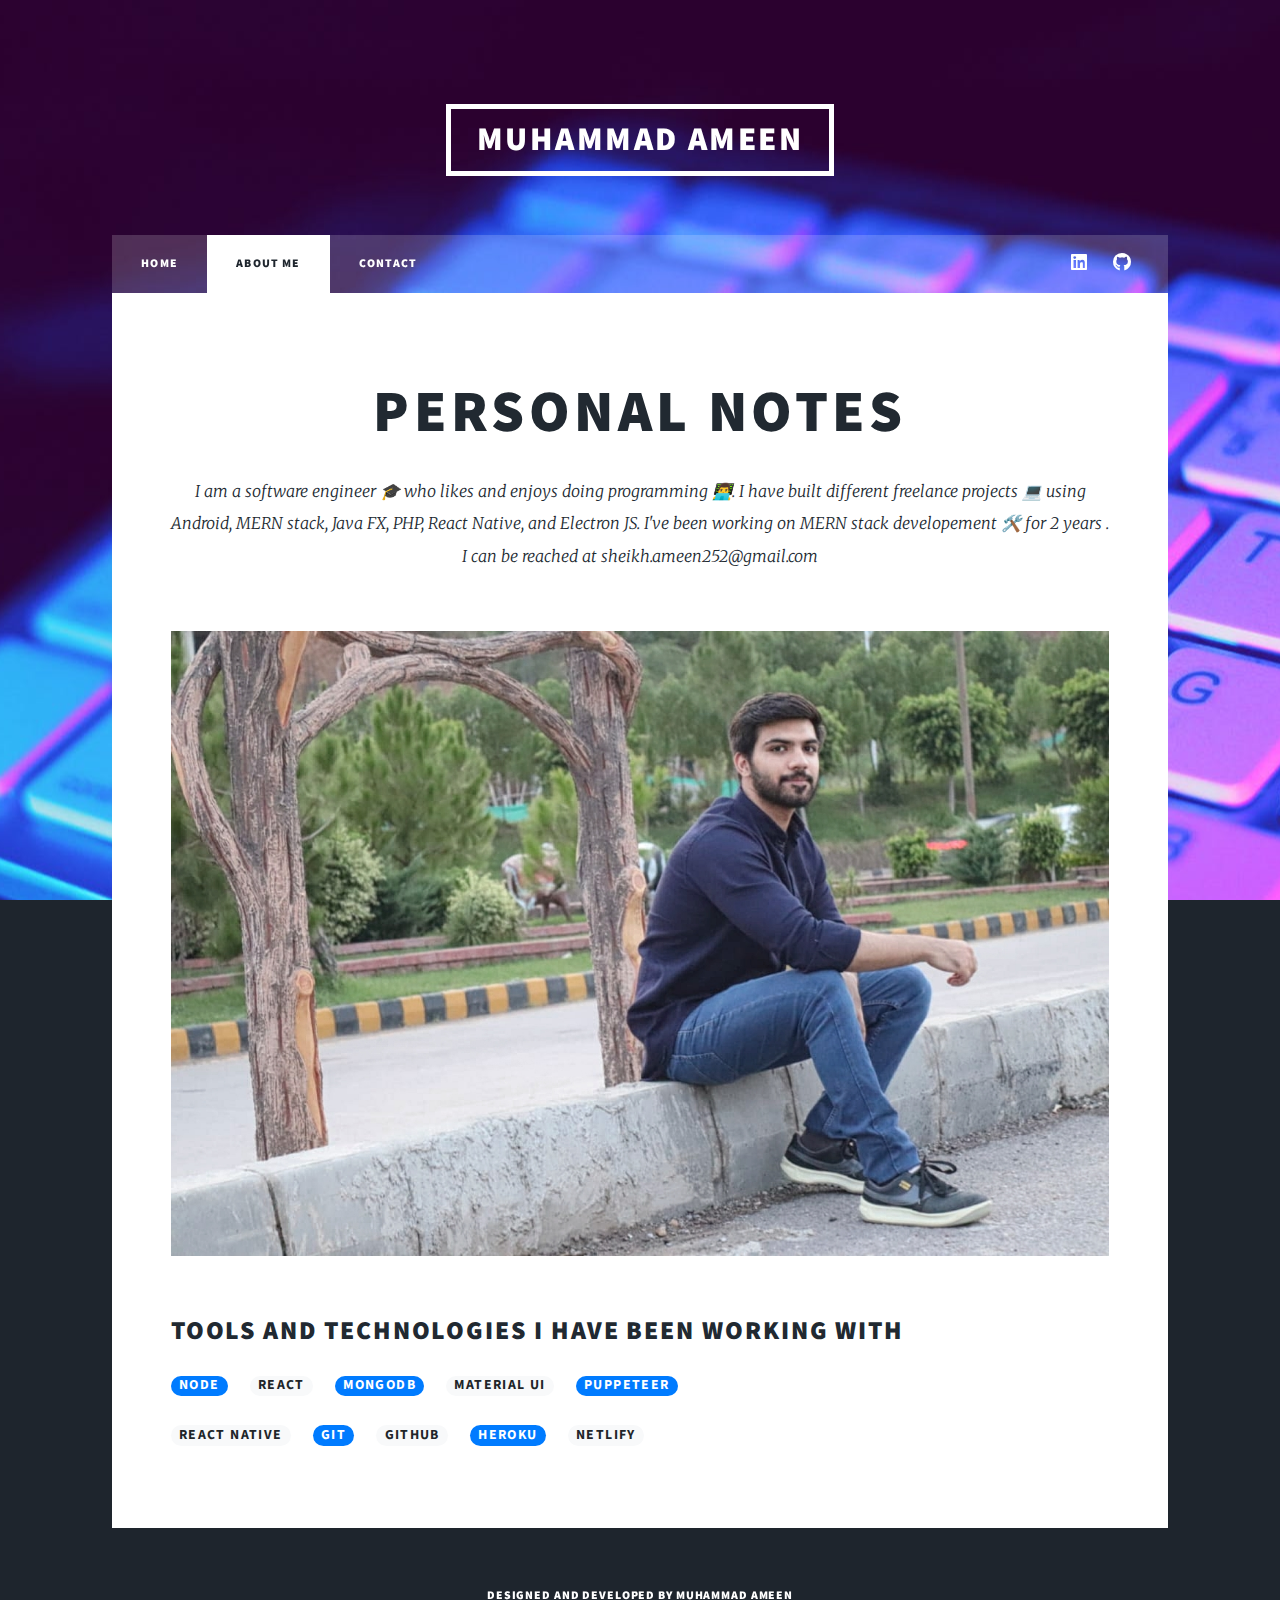
==== commit d582a49c: "changed color of footer text to white" ====
--- a/about.html
+++ b/about.html
@@ -75,7 +75,7 @@
 
 				<!-- Copyright -->
 					<div id="copyright">
-						<ul><li>Designed and developed by Muhammad Ameen</li></ul>
+						<ul><li style="color: white;">Designed and developed by Muhammad Ameen</li></ul>
 					</div>
 
 			</div>
--- a/assets/css/main.css
+++ b/assets/css/main.css
@@ -3245,7 +3245,7 @@
 			width: 100%;
 			height: 100%;
 			background-color: #212931;
-			background-image: url("../../images/5652024.png"), linear-gradient(0deg, rgba(0, 0, 0, 0.1), rgba(0, 0, 0, 0.1)), url("../../images/bg.jpg");
+			background-image: url("../../images/overlay.jpeg"), linear-gradient(0deg, rgba(0, 0, 0, 0.1), rgba(0, 0, 0, 0.1)), url("../../images/bg.jpg");
 			background-size: auto,								auto,														100% auto;
 			background-position: center,								center,														top center;
 			background-repeat: repeat,								no-repeat,													no-repeat;
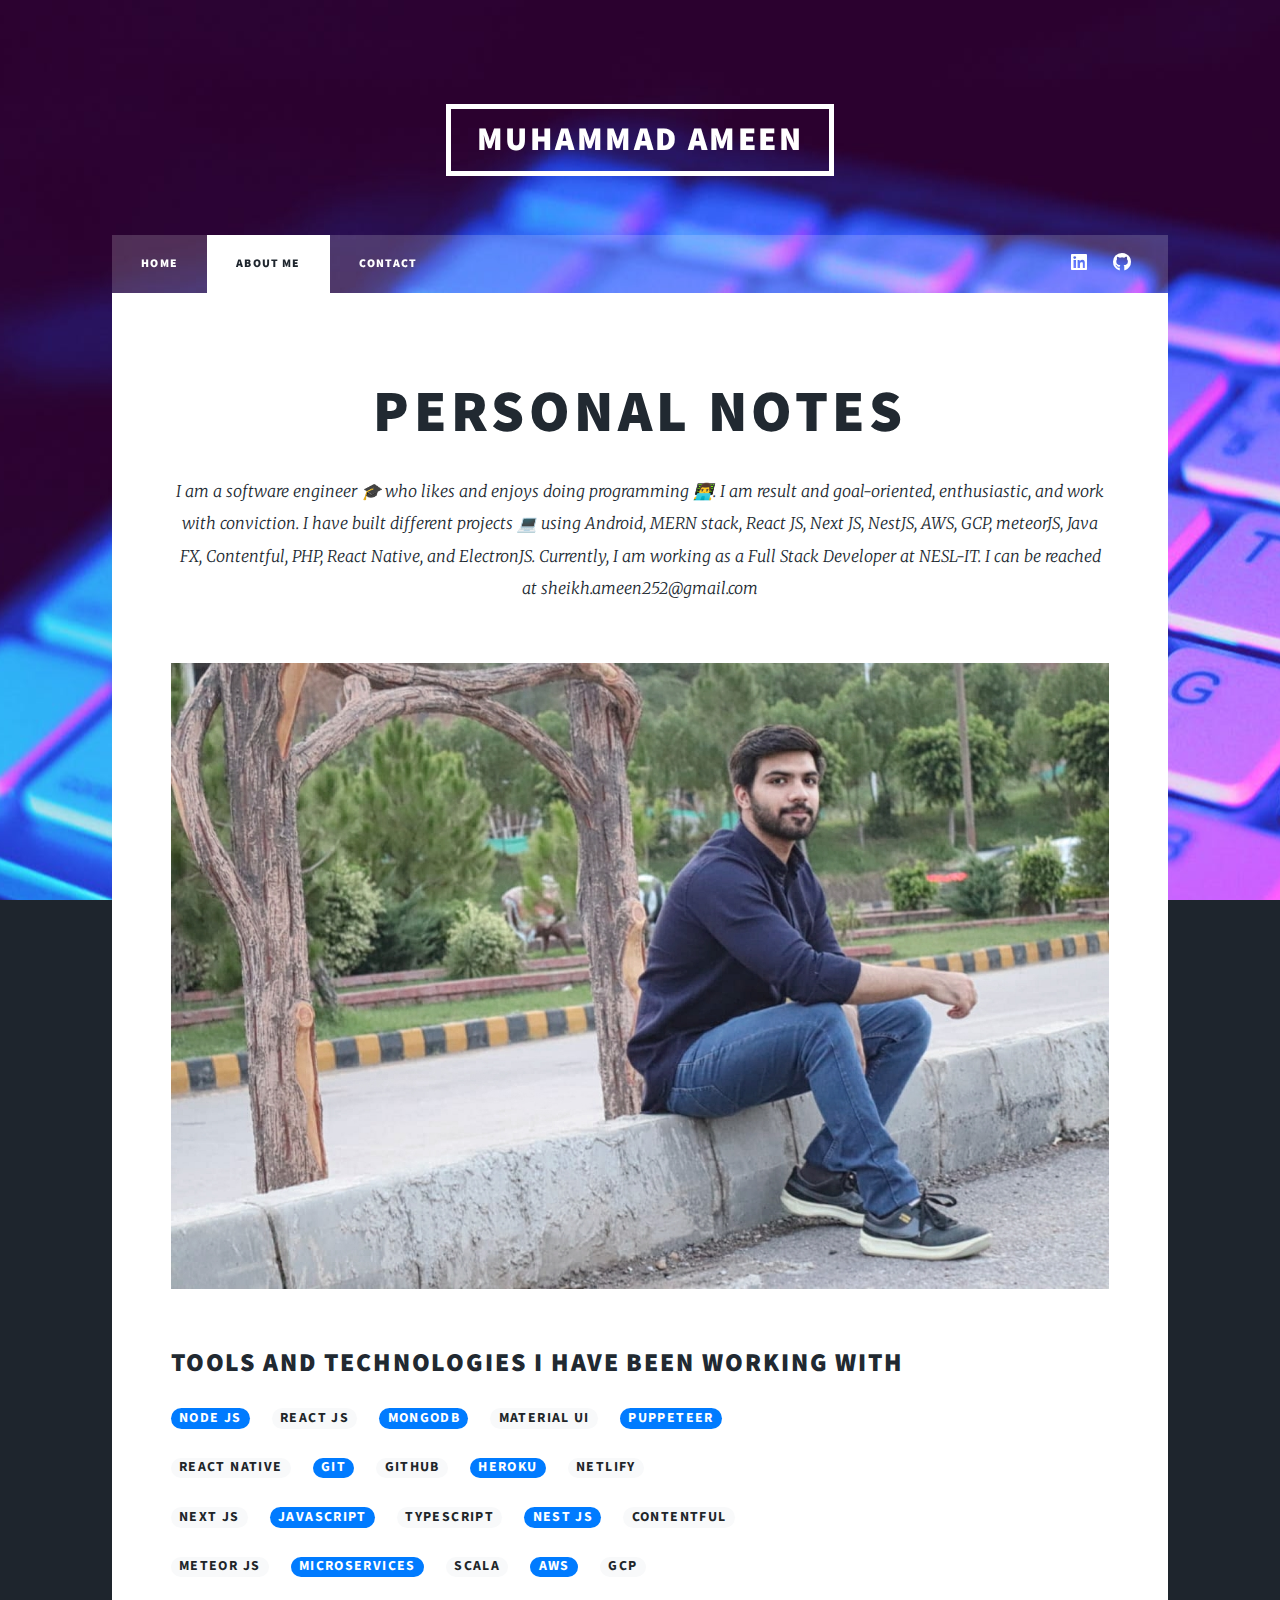
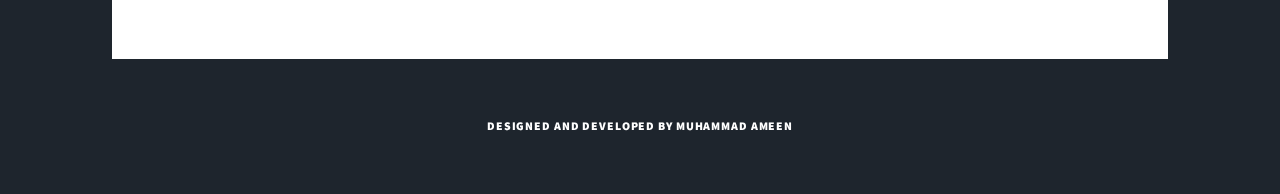
==== commit 400089df: "added some skills" ====
--- a/about.html
+++ b/about.html
@@ -41,15 +41,15 @@
 								<header class="major">
 									
 									<h1>PERSONAL NOTES</h1>
-									<p>I am a software engineer 🎓 who likes and enjoys doing programming 👨‍💻. I have built different freelance projects 💻 using Android, MERN stack, Java FX, PHP, React Native, and Electron JS. I've been working on MERN stack developement 🛠️ for 2 years .
+									<p>I am a software engineer 🎓 who likes and enjoys doing programming 👨‍💻. I am result and goal-oriented, enthusiastic, and work with conviction. I have built different projects 💻 using Android, MERN stack, React JS, Next JS, NestJS, AWS, GCP, meteorJS, Java FX, Contentful, PHP, React Native, and ElectronJS. Currently, I am working as a Full Stack Developer at NESL-IT.
 										 I can be reached at sheikh.ameen252@gmail.com</p>
 								</header>
 								<div class="image main"><img src="images/myPic.jpg" alt="" /></div>
 								<h2>Tools And Technologies I have been working with</h2>
 								<div class="row">
 									
-									<h3><span class="badge badge-pill badge-primary">Node</span></h3>
-									<h3><span class="badge badge-pill badge-light">React</span></h3>
+									<h3><span class="badge badge-pill badge-primary">Node JS</span></h3>
+									<h3><span class="badge badge-pill badge-light">React JS</span></h3>
 									<h3><span class="badge badge-pill badge-primary">MongoDB</span></h3>
 									<h3><span class="badge badge-pill badge-light">Material UI</span></h3>
 									<h3><span class="badge badge-pill badge-primary">Puppeteer</span></h3>
@@ -66,6 +66,25 @@
 									<h3><span class="badge badge-pill badge-light">Netlify</span></h3>
 
 								</div>	
+								<div class="row">
+									
+									<h3><span class="badge badge-pill badge-light">Next JS</span></h3>
+									<h3><span class="badge badge-pill badge-primary">Javascript</span></h3>
+									<h3><span class="badge badge-pill badge-light"> Typescript</span></h3>
+									<h3><span class="badge badge-pill badge-primary">Nest JS</span></h3>
+									<h3><span class="badge badge-pill badge-light">Contentful</span></h3>
+
+								</div>	
+
+								<div class="row">
+									
+									<h3><span class="badge badge-pill badge-light">Meteor JS</span></h3>
+									<h3><span class="badge badge-pill badge-primary">Microservices</span></h3>
+									<h3><span class="badge badge-pill badge-light">Scala</span></h3>
+									<h3><span class="badge badge-pill badge-primary">AWS</span></h3>
+									<h3><span class="badge badge-pill badge-light">GCP</span></h3>
+
+								</div>
 								
 							</section>
 
